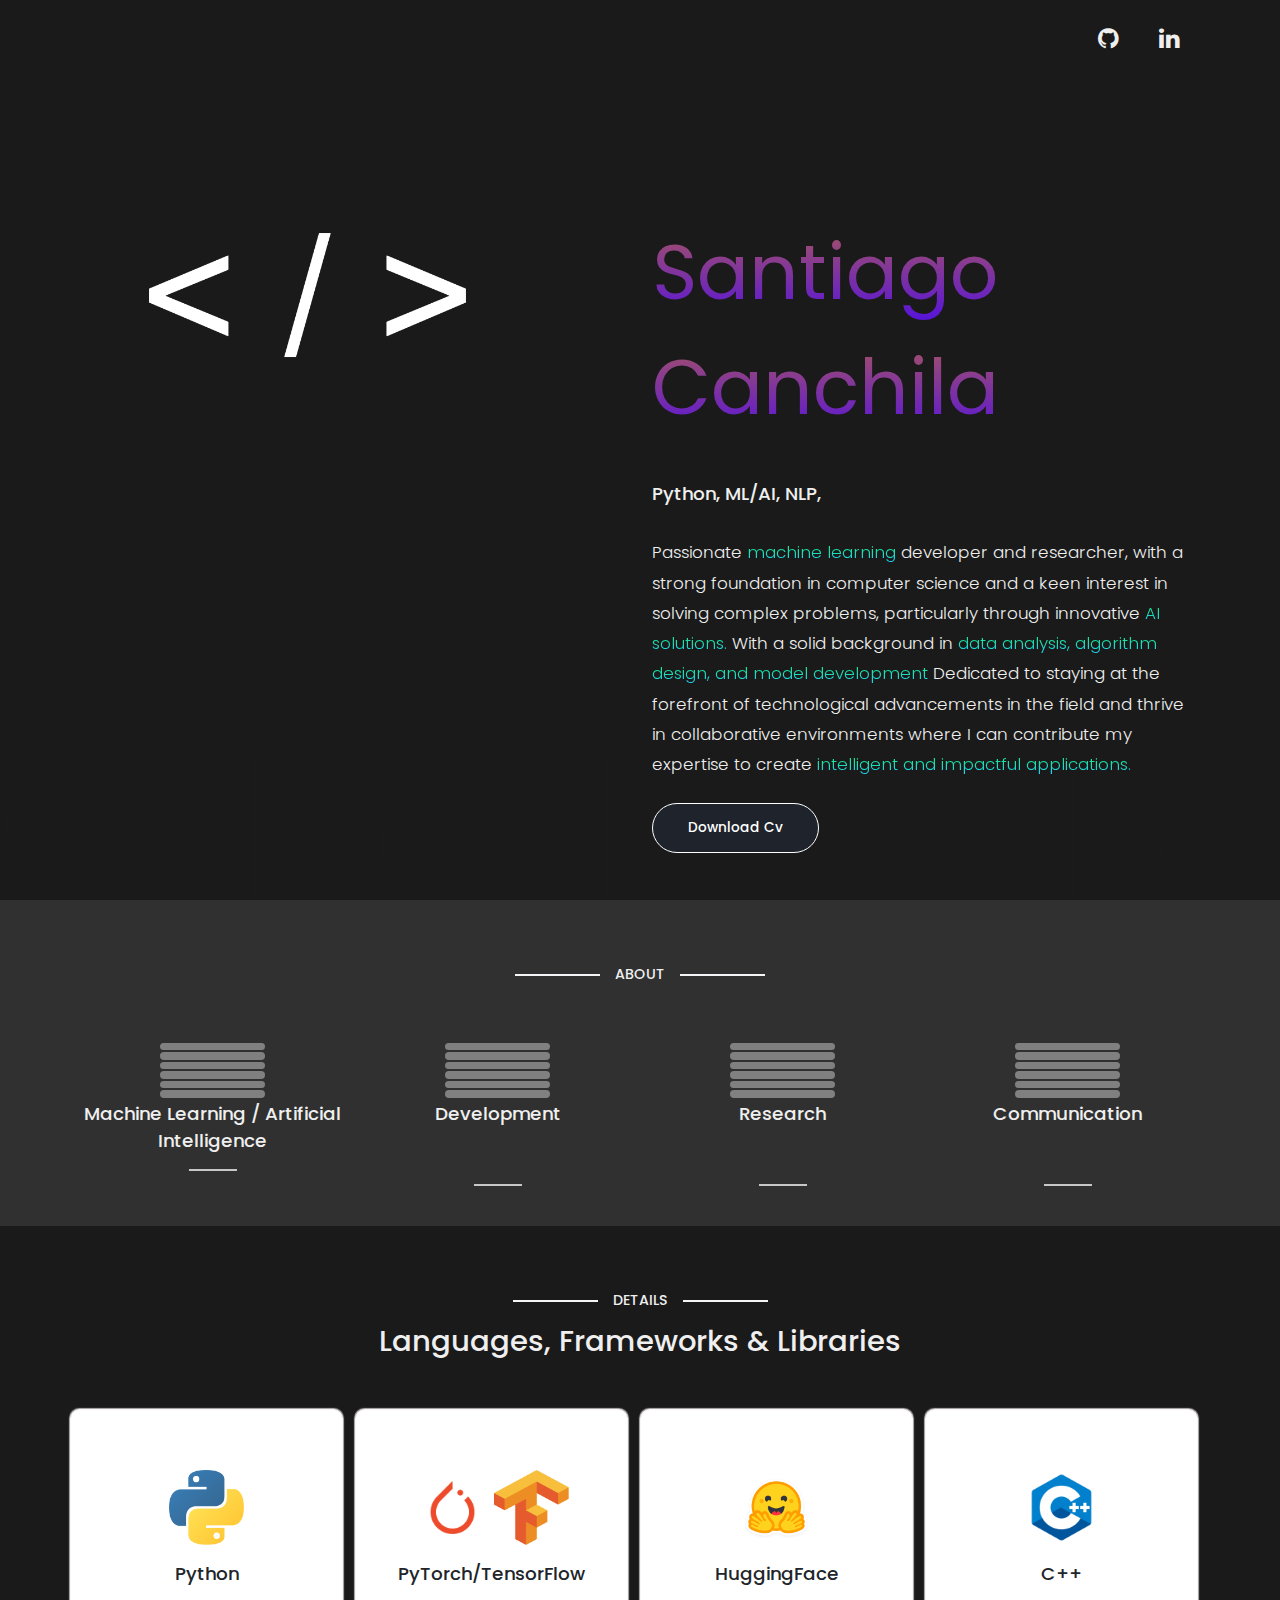
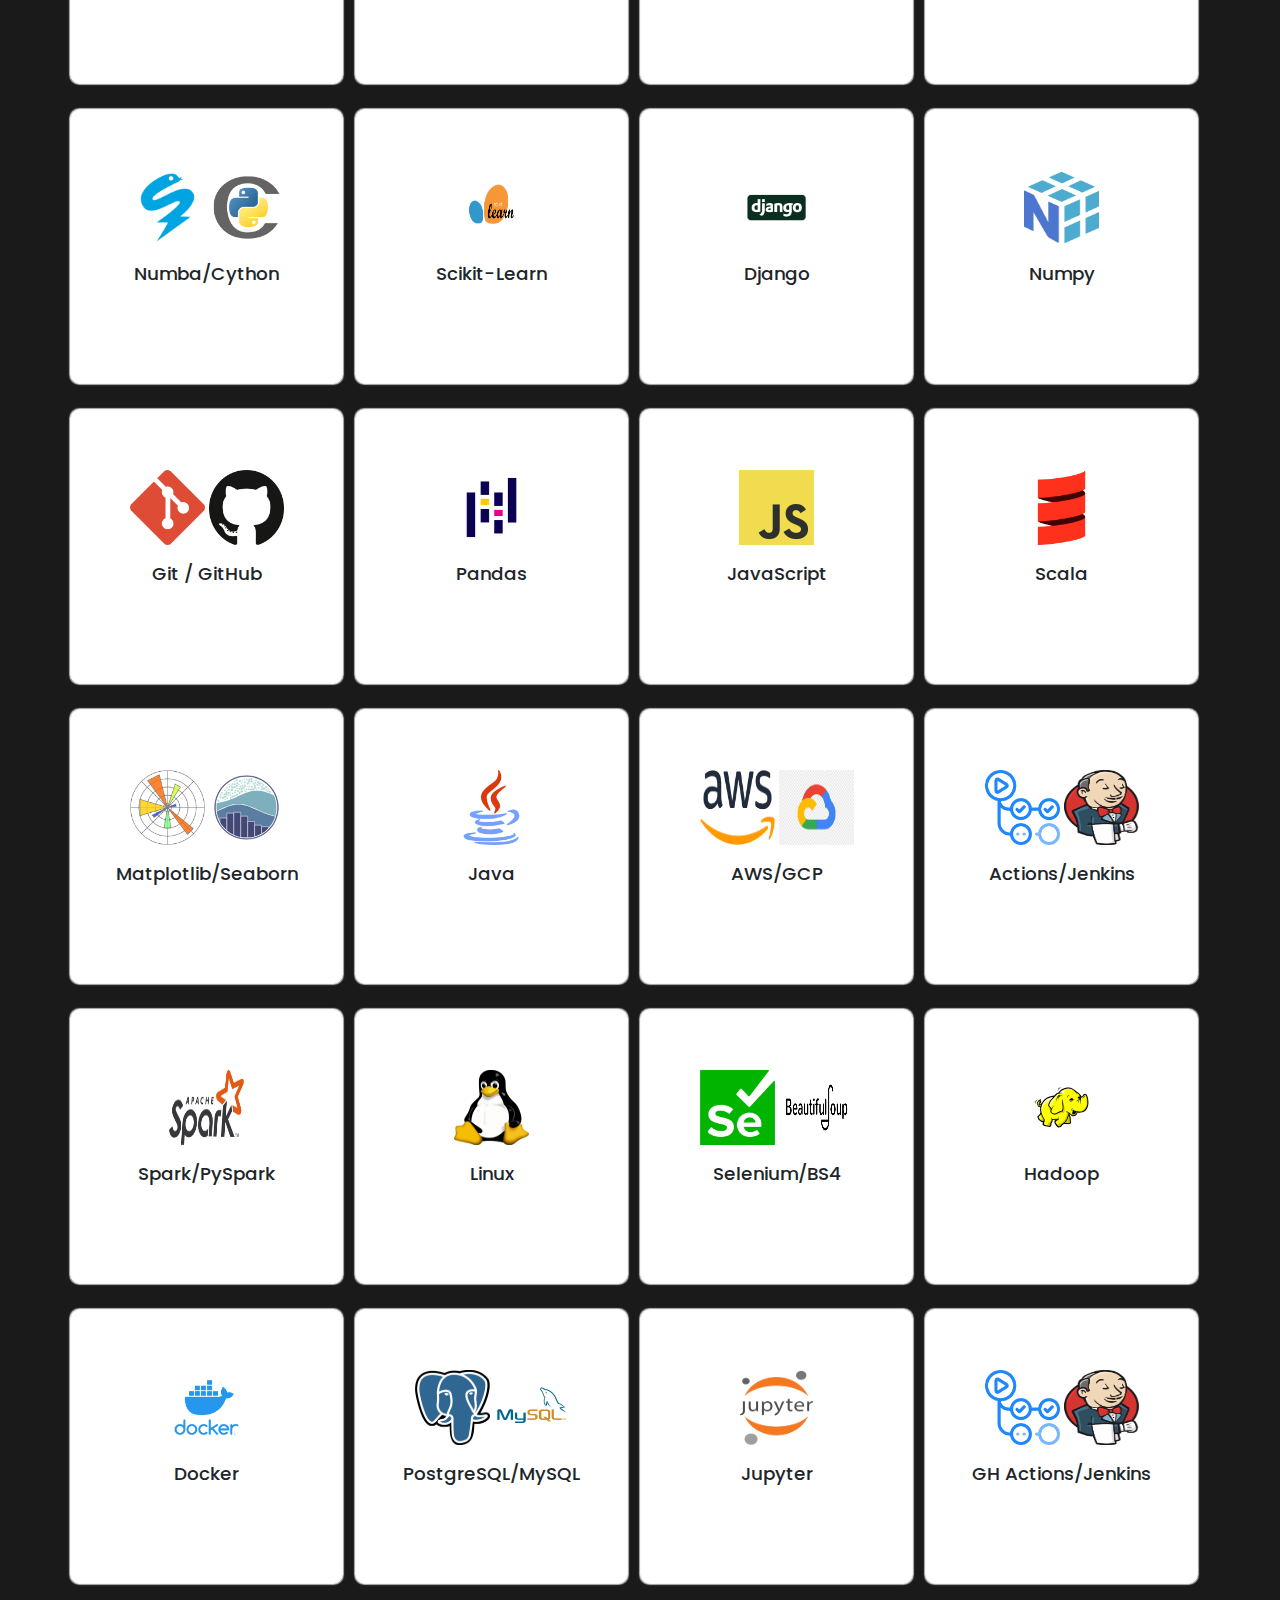
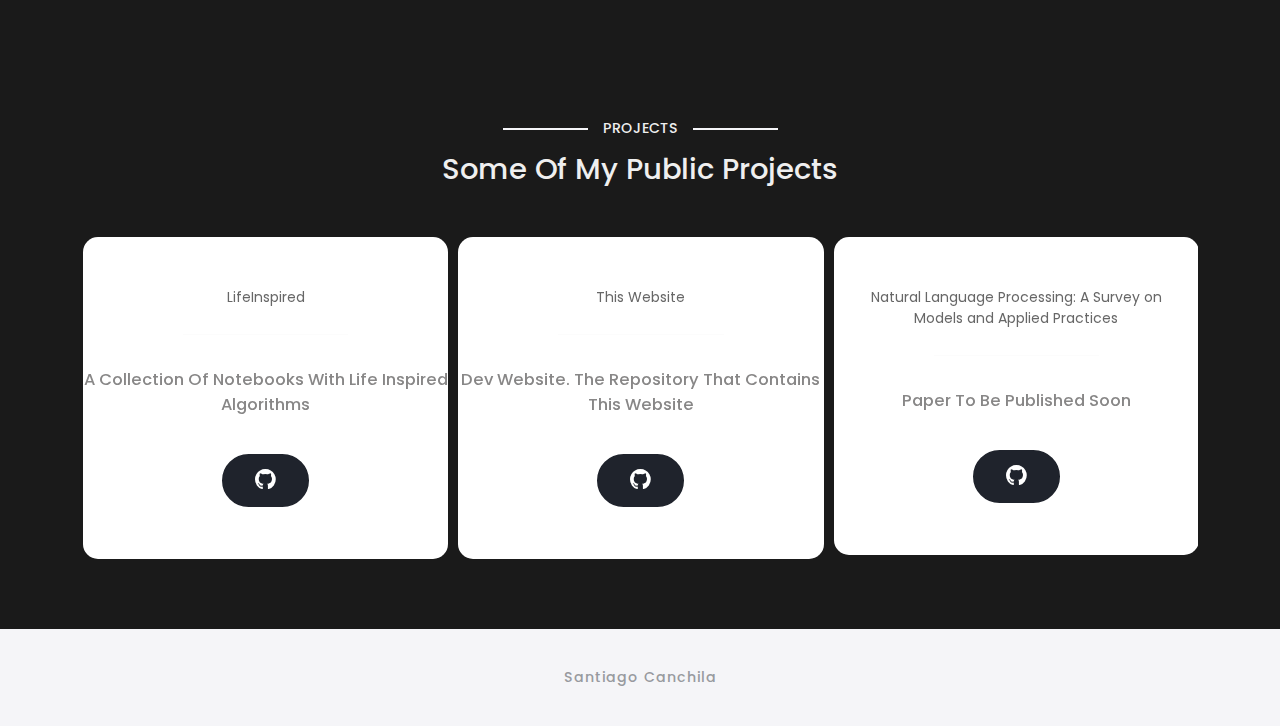
==== html/devsite.html @ a469cbe7 "add" ====
<!DOCTYPE html>
<html lang="en">
<head>
    <meta content="text/html; charset=UTF-8" http-equiv="Content-Type">
    <meta content="IE=edge" http-equiv="X-UA-Compatible">
    <meta content="width=device-width, initial-scale=1.0" name="viewport">
    <meta content="Canchila" name="description">
    <meta content="Canchila" name="keywords">
    <meta content="Canchila" name="author">

    <title>Canchila</title>
    <link rel="stylesheet" href="https://cdnjs.cloudflare.com/ajax/libs/font-awesome/4.7.0/css/font-awesome.min.css">
    <!-- Fav icon -->
    <link href="../assets/images/logo/favicon.png" rel="shortcut icon">
    <!-- Font Family-->
    <link href="https://fonts.googleapis.com/css?family=Poppins:100,200,300,400,500,600,700,800,900" rel="stylesheet">
    <!--bootstrap css-->
    <link href="../assets/css/bootstrap.css" rel="stylesheet" type="text/css">
    <!-- color css -->
    <link href="../assets/css/color-7.css" rel="stylesheet" type="text/css">
    <link href="../assets/css/loadbar.css" rel="stylesheet" type="text/css">
    <!--owl carousel css-->
    <link href="../assets/css/owl.carousel.min.css" rel="stylesheet">
    <link href="../assets/css/owl.theme.default.min.css" rel="stylesheet">
    <!-- Icons -->
    <link href="../assets/css/fontawesome.css" rel="stylesheet" type="text/css">
    <link href="../assets/css/themify.css" rel="stylesheet" type="text/css">

<!-- flat Icons -->
    <link href="../assets/css/flaticon.css" rel="stylesheet" type="text/css">
    <!--magnific popup css-->
    <link href="../assets/css/magnific-popup.css" rel="stylesheet">
</head>
<body data-offset="50" data-spy="scroll" data-bs-target=".navbar" class="">
<!--loader start-->
<div class="loader-wrapper">
    <div class="loader">
        <div></div>
        <div></div>
        <div></div>
        <div></div>
        <div></div>
        <div></div>
        <div></div>
        <div></div>
        <div></div>
    </div>
</div>
<!--loader end-->

<!-- Nav Start-->
<header class="resume loding-header nav-abs custom-scroll">
    <div class="container">
        <div class="row">
            <div class="col">
                <nav>
                   
                    <div class="navbar m-l-auto " id="togglebtn">
                        <div class="responsive-btn">
                            <h5 class="btn-back"></h5>
                        </div>
                       <ul class="main-menu">
                            <li><a  href="https://github.com/scanchila" target="_blank"><i class="fa fa-github" style="font-size:24px"></i></a>
                               
                            </li>
                            <li><a  href="https://www.linkedin.com/in/santiagocanchila/" target="_blank"><i class="fa fa-linkedin" style="font-size:24px"></i></a>
                                            
                                      
                                
                            </li>
                        </ul>
                    </div>
                </nav>
            </div>
        </div>
    </div>
</header>
<!-- Nav end-->

<!--header start-->
<section class="resume header" id="header">
    <div class="header7-content">
        <div class="resume bg bg-pink">
            <div class="container">
                <div class="row">
                    <div class="col-lg-5 col-md-6">
                        <img alt="" class="img-fluid set-abs bottom-50 right-0" src="../assets/images/resume/devlogow.png">
                    </div>
                    <div class="col-lg-6 col-md-6 offset-lg-1">
                        <div class="center-text">
                            <div>
                                <div class="header-text">
                                    <span class = "grad-text title-name"><br>Santiago Canchila</span>
                                </div>
                                <div class="header-sub-text">
                                    <h4 class="font-secondary">Python,  <span class="typed-resume"></span></h4>
                                </div>
                                <div class="header-sub-text">
                                    <p class="font-secondary font-large">Passionate <span class ="grad-text-clear">machine learning</span> developer and researcher, with 
                                        a strong foundation in computer science and a keen interest in solving complex problems, particularly 
                                        through innovative  <span class ="grad-text-clear">AI solutions.</span> With a solid background in <span class ="grad-text-clear">data analysis, algorithm design, and model development</span>
                                        Dedicated to staying at the forefront of technological advancements in the field and thrive in collaborative environments where I 
                                        can contribute my expertise to create <span class ="grad-text-clear">intelligent and impactful applications.</span></p>
                                </div>
                                <div class="link-horizontal">
                                    <ul>
                                        <li><a class="btn btn-default primary-btn back-white">download cv</a></li>
                                    </ul>
                                </div>
                            </div>
                        </div>
                    </div>
                </div>
            </div>
        </div>
    </div>
</section>
<!--header end-->

<!--about start-->
<section class="resume about" id="about">
    <div class="container">
        <div class="title title2">
            <div class="row">
                <div class=" offset-md-2 col-md-8">
                    <h6 class="font-primary borders main-text text-uppercase"><span>about</span></h6>
                    <div class="sub-title">
                        <div>
                            <h2 class="title-text"></h2>
                        </div>
                    </div>
                </div>
            </div>
        </div>
        <div class="row">
            <div class="col-md-3 col-6">
           
                    
                <div class="loadbar" id="loadbar1" onmouseenter="onhover(this);" onmouseleave="outhover(this);">
                    <div class="loadbar__section_gray"></div>
                    <div class="loadbar__section_gray"></div>
                    <div class="loadbar__section_gray"></div>
                    <div class="loadbar__section_gray"></div>
                    <div class="loadbar__section_gray"></div>
                    <div class="loadbar__section_gray"></div>
                  </div>
                  <div class="text-center">
                    <h4>Machine Learning / Artificial Intelligence
                    </h4>
                    
                    <div class="border-container">
                        <div class="borders-bottom"></div>
                   
                    </div>
                    
                       
                  
                     </div>
                     
            </div>
            <div class="col-md-3 col-6">
                
                <div class="loadbar" id="loadbar2" onmouseenter="onhover(this);" onmouseleave="outhover(this);">
                    <div class="loadbar__section_gray"></div>
                    <div class="loadbar__section_gray"></div>
                    <div class="loadbar__section_gray"></div>
                    <div class="loadbar__section_gray"></div>
                    <div class="loadbar__section_gray"></div>
                    <div class="loadbar__section_gray"></div>
                  </div>
                  <div class="text-center">
                    <h4>Development</h4>
                    <br><br>
                    <div class="border-container">
                        <div class="borders-bottom"></div>
                    </div>
                    
                        
                  
                     </div>
                
            </div>
            <div class="col-md-3 col-6">
                
                <div class="loadbar" id="loadbar3" onmouseenter="onhover(this);" onmouseleave="outhover(this);">
                    <div class="loadbar__section_gray"></div>
                    <div class="loadbar__section_gray"></div>
                    <div class="loadbar__section_gray"></div>
                    <div class="loadbar__section_gray"></div>
                    <div class="loadbar__section_gray"></div>
                    <div class="loadbar__section_gray"></div>
                  </div>
                  <div class="text-center">
                    <h4>Research</h4>
                    <br><br>
                    <div class="border-container">
                        <div class="borders-bottom"></div>
                    </div>
                    
                   
                  
                     </div>
               
            </div>
            <div class="col-md-3 col-6">
                <div class="loadbar" id="loadbar4" onmouseenter="onhover(this);" onmouseleave="outhover(this);">
                    <div class="loadbar__section_gray"></div>
                    <div class="loadbar__section_gray"></div>
                    <div class="loadbar__section_gray"></div>
                    <div class="loadbar__section_gray"></div>
                    <div class="loadbar__section_gray"></div>
                    <div class="loadbar__section_gray"></div>
                  </div>
                  <div class="text-center">
                    <h4>Communication</h4>
                    <br><br>
                    <div class="border-container">
                        <div class="borders-bottom"></div>
                    </div>
                    
                        
                  
                     </div>
              
            </div>
        </div>
        
    </div>
</section>
<!--about end-->

<!--services start-->
<section class="resume services bg-pink">
    <div class="container">
        <div class="row">
            <div class=" offset-md-2 col-md-8">
                <div class="title title2">
                    <h6 class="font-primary borders main-text text-uppercase"><span>details</span></h6>
                    <div class="sub-title">
                        <div>
                            <h2 class="title-text">Languages, Frameworks & Libraries</h2>
                        </div>
                    </div>
                </div>
            </div>
        </div>
        <div class="row">
            <div class="col-lg-6">
                <div class="row">
                    <div class="col-sm-6 p-l-0">
                        <div class="service bg-white">
                            <div class="img-block">
                                <img alt="" class="r-img"
                                     src="../assets/images/resume/pythonlogo.png">
                            </div>
                            <div class="service-feature">
                                <h4 class="text-dark text-center">Python</h4>
                                <p></p>
                                <br></br>
                            </div>
                        </div>
                    </div>
                    <div class="col-sm-6 p-l-0">
                        <div class="service bg-white">
                            <div class="img-block">
                                <img alt="" class="r-img"
                                     src="../assets/images/resume/pytorchlogo.png">
                                <img alt="" class="r-img"
                                     src="../assets/images/resume/tflogo.png">
                            </div>
                            <div class="service-feature">
                                <h4 class="text-dark text-center">PyTorch/TensorFlow</h4>
                                <p></p>
                                <br></br>
                            </div>
                        </div>
                    </div>
                </div>
                <div class="row">
                    <div class="col-sm-6 p-l-0">
                        <div class="service bg-white">
                            <div class="img-block">
                                <img alt="" class="r-img"
                                     src="../assets/images/resume/numbalogo.png">
                                <img alt="" class="r-img"
                                     src="../assets/images/resume/cythonlogo.png">
                            </div>
                            <div class="service-feature">
                                <h4 class="text-dark text-center">Numba/Cython</h4>
                                <p></p>
                                <br></br>
                            </div>
                        </div>
                    </div>
                    <div class="col-sm-6 p-l-0">
                        <div class="service bg-white">
                            <div class="img-block">
                                <img alt="" class="r-img"
                                     src="../assets/images/resume/sklearnlogo.png">
                            </div>
                            <div class="service-feature">
                                <h4 class="text-dark text-center">scikit-learn</h4>
                                <p></p>
                                <br></br>
                            </div>
                        </div>
                    </div>
                </div>
            </div>
            <div class="col-lg-6">
                <div class="row">
                    <div class="col-sm-6 p-l-0">
                        <div class="service bg-white">
                            <div class="img-block">
                                <img alt="" class="r-img"
                                     src="../assets/images/resume/huggingfacelogo.png">
                            </div>
                            <div class="service-feature">
                                <h4 class="text-dark text-center">HuggingFace</h4>
                                <p></p>
                                <br></br>
                            </div>
                        </div>
                    </div>
                    <div class="col-sm-6 p-l-0">
                        <div class="service  text-center bg-white">
                            <div class="img-block">
                                <img alt="" class="r-img"
                                     src="../assets/images/resume/cpplogo.png">
                            </div>
                            <div class="service-feature">
                                <h4 class="text-dark text-center">C++</h4>
                                <p></p>
                                <br></br>
                            </div>
                        </div>
                    </div>
                    <div class="col-sm-6 p-l-0">
                        <div class="service bg-white">
                            <div class="img-block">
                                <img alt="" class="r-img"
                                     src="../assets/images/resume/djangologo.png">
                            </div>
                            <div class="service-feature">
                                <h4 class="text-dark text-center">Django</h4>
                                <p></p>
                                <br></br>
                            </div>
                        </div>
                    </div>
                    <div class="col-sm-6 p-l-0">
                        <div class="service bg-white">
                            <div class="img-block">
                                <img alt="" class="r-img"
                                     src="../assets/images/resume/numpylogo.png">
                            </div>
                            <div class="service-feature">
                                <h4 class="text-dark text-center">Numpy</h4>
                                <p></p>
                                <br></br>
                            </div>
                        </div>
                    </div>
                </div>
            </div>
  


            <div class="col-lg-6">
                <div class="row">
                    <div class="col-sm-6 p-l-0">
                        <div class="service bg-white">
                            <div class="img-block">
                                <img alt="" class="r-img"
                                     src="../assets/images/resume/gitlogo.png">
                                     <img alt="" class="r-img"
                                     src="../assets/images/resume/githublogo.png">
                            </div>
                            <div class="service-feature">
                                <h4 class="text-dark text-center">Git / GitHub</h4>
                                <p></p>
                                <br></br>
                            </div>
                        </div>
                    </div>
                    <div class="col-sm-6 p-l-0">
                        <div class="service  text-center bg-white">
                            <div class="img-block">
                                <img alt="" class="r-img"
                                     src="../assets/images/resume/pandaslogo.png">
                                
                            </div>
                            <div class="service-feature">
                                <h4 class="text-dark text-center">Pandas</h4>
                                <p></p>
                                <br></br>
                            </div>
                        </div>
                    </div>
                    <div class="col-sm-6 p-l-0">
                        <div class="service bg-white">
                            <div class="img-block">
                                <img alt="" class="r-img"
                                     src="../assets/images/resume/matlpotliblogo.png">
                                     <img alt="" class="r-img"
                                     src="../assets/images/resume/seabornlogo.svg">
                            </div>
                            <div class="service-feature">
                                <h4 class="text-dark text-center">Matplotlib/Seaborn</h4>
                                <p></p>
                                <br></br>
                            </div>
                        </div>
                    </div>
                    <div class="col-sm-6 p-l-0">
                        <div class="service bg-white">
                            <div class="img-block">
                                <img alt="" class="r-img"
                                     src="../assets/images/resume/javalogo.png">
                            </div>
                            <div class="service-feature">
                                <h4 class="text-dark text-center">Java</h4>
                                <p></p>
                                <br></br>
                            </div>
                        </div>
                    </div>
                </div>
            </div>
            <div class="col-lg-6">
                <div class="row">
                    <div class="col-sm-6 p-l-0">
                        <div class="service bg-white">
                            <div class="img-block">
                                <img alt=""  class="r-img"
                                     src="../assets/images/resume/jslogo.png">
                            </div>
                            <div class="service-feature">
                                <h4 class="text-dark text-center">JavaScript</h4>
                                <p></p>
                                <br></br>
                            </div>
                        </div>
                    </div>
                    <div class="col-sm-6 p-l-0">
                        <div class="service  text-center bg-white">
                            <div class="img-block">
                                <img alt=""  class="r-img"
                                     src="../assets/images/resume/scalalogo.png">
                            </div>
                            <div class="service-feature">
                                <h4 class="text-dark text-center">Scala</h4>
                                <p></p>
                                <br></br>
                            </div>
                        </div>
                    </div>
                    <div class="col-sm-6 p-l-0">
                        <div class="service bg-white">
                            <div class="img-block">
                                <img alt=""  class="r-img"
                                     src="../assets/images/resume/awslogo.png">
                                     <img alt=""  class="r-img"
                                     src="../assets/images/resume/gcplogo.png">
                                  
                            </div>
                            <div class="service-feature">
                                <h4 class="text-dark text-center">AWS/GCP</h4>
                                <p></p>
                                <br></br>
                              
                            </div>
                        </div>
                    </div>
                    <div class="col-sm-6 p-l-0">
                        <div class="service bg-white">
                            <div class="img-block">
                                <img alt=""  class="r-img"
                                     src="../assets/images/resume/actionslogo.png">
                                     <img alt=""  class="r-img"
                                     src="../assets/images/resume/jenkinslogo.png">
                            </div>
                            <div class="service-feature">
                                <h4 class="text-dark text-center">Actions/Jenkins</h4>
                                <p></p>
                                <br></br>
                              
                            </div>
                        </div>
                    </div>
                </div>
            </div>





            <div class="col-lg-6">
                <div class="row">
                    <div class="col-sm-6 p-l-0">
                        <div class="service bg-white">
                            <div class="img-block">
                                <img alt="" class="r-img"
                                     src="../assets/images/resume/sparklogo.png">
                                    
                            </div>
                            <div class="service-feature">
                                <h4 class="text-dark text-center">Spark/PySpark</h4>
                                <p></p>
                                <br></br>
                            </div>
                        </div>
                    </div>
                    <div class="col-sm-6 p-l-0">
                        <div class="service  text-center bg-white">
                            <div class="img-block">
                                <img alt="" class="r-img"
                                     src="../assets/images/resume/linuxlogo.png">
                                
                            </div>
                            <div class="service-feature">
                                <h4 class="text-dark text-center">Linux</h4>
                                <p></p>
                                <br></br>
                            </div>
                        </div>
                    </div>
                    <div class="col-sm-6 p-l-0">
                        <div class="service bg-white">
                            <div class="img-block">
                                <img alt="" class="r-img"
                                     src="../assets/images/resume/dockerlogo.png">
                                    
                            </div>
                            <div class="service-feature">
                                <h4 class="text-dark text-center">Docker</h4>
                                <p></p>
                                <br></br>
                            </div>
                        </div>
                    </div>
                    <div class="col-sm-6 p-l-0">
                        <div class="service bg-white">
                            <div class="img-block">
                                <img alt="" class="r-img"
                                     src="../assets/images/resume/postgreslogo.png">
                                     <img alt="" class="r-img"
                                     src="../assets/images/resume/mysqllogo.png">
                            </div>
                            <div class="service-feature">
                                <h4 class="text-dark text-center">PostgreSQL/MySQL</h4>
                                <p></p>
                                <br></br>
                            </div>
                        </div>
                    </div>
                </div>
            </div>
            <div class="col-lg-6">
                <div class="row">
                    <div class="col-sm-6 p-l-0">
                        <div class="service bg-white">
                            <div class="img-block">
                                <img alt=""  class="r-img"
                                     src="../assets/images/resume/seleniumlogo.png">
                                     <img alt=""  class="r-img"
                                     src="../assets/images/resume/bs4logo.png">
                            </div>
                            <div class="service-feature">
                                <h4 class="text-dark text-center">Selenium/BS4</h4>
                                <p></p>
                                <br></br>
                            </div>
                        </div>
                    </div>
                    <div class="col-sm-6 p-l-0">
                        <div class="service  text-center bg-white">
                            <div class="img-block">
                                <img alt=""  class="r-img"
                                     src="../assets/images/resume/Hadooplogo.svg">
                            </div>
                            <div class="service-feature">
                                <h4 class="text-dark text-center">Hadoop</h4>
                                <p></p>
                                <br></br>
                            </div>
                        </div>
                    </div>
                    <div class="col-sm-6 p-l-0">
                        <div class="service bg-white">
                            <div class="img-block">
                                <img alt=""  class="r-img"
                                     src="../assets/images/resume/jupyterlogo.png">
     
                                    
                            </div>
                            <div class="service-feature">
                                <h4 class="text-dark text-center">Jupyter</h4>
                                <p></p>
                                <br></br>
                            </div>
                        </div>
                    </div>
                    <div class="col-sm-6 p-l-0">
                        <div class="service bg-white">
                            <div class="img-block">
                                <img alt=""  class="r-img"
                                     src="../assets/images/resume/actionslogo.png">
                                     <img alt=""  class="r-img"
                                     src="../assets/images/resume/jenkinslogo.png">
                            </div>
                            <div class="service-feature">
                                <h4 class="text-dark text-center">GH Actions/Jenkins</h4>
                                <p></p>
                                <br></br>
                              
                            </div>
                        </div>
                    </div>
                </div>
            </div>
        </div>

    </div>
</section>
<!--services start-->
<!--pricing start-->
<section class="resume pricing bg-pink" id="pricing">
    <div class="container">
        <div class="row">
            <div class="col-md-8 offset-md-2">
                <div class="title title2">
                    <h6 class="font-primary borders main-text text-uppercase"><span>Projects</span></h6>
                    <div class="sub-title">
                        <div>
                            <h2>Some of my public projects</h2>
                        </div>
                    </div>
                </div>
            </div>
            <div class="col-12">
                <div class="owl-carousel owl-theme pricing-slider">
                    <div class="item">
                        <div class="price-container price-margin shadows bg-white text-center">
                            <div class="price-feature-container set-relative">
                                <div class="feature-text">
                                    LifeInspired
                                    <h4 class="feature-text-heading bold text-uppercase"></h4>
                                    <hr class="set-border">
                                </div>
                                <div class="price-features">
                                    <h5 class="price-feature">A collection of notebooks with life inspired algorithms</h5>

                                </div>

                                <a class="btn btn-default back-white" href="https://github.com/scanchila/LifeInspired" target="_blank"><i class="fa fa-github" style="font-size:24px"></i></a>
                            </div>
                        </div>
                    </div>
                    <div class="item">
                        <div class="price-container price-margin shadows bg-white text-center">
                            <div class="price-feature-container set-relative">
                                <div class="feature-text">
                                    This Website
                                    <h4 class="feature-text-heading bold text-uppercase"></h4>
                                    <hr class="set-border">
                                </div>
                                <div class="price-features">
                                    <h5 class="price-feature">Dev Website. The repository that contains this website</h5>
                                 
                                 
                                </div>
                             
                                <a class="btn btn-default back-white" href="https://github.com/scanchila/LifeInspired" target="_blank"><i class="fa fa-github" style="font-size:24px"></i></a>
                            </div>
                        </div>
                    </div>
                    <div class="item">
                        <div class="price-container price-margin shadows bg-white text-center">
                            <div class="price-feature-container set-relative">
                                <div class="feature-text">
                                    Natural Language Processing: A Survey on Models and Applied Practices
                                    <h4 class="feature-text-heading bold text-uppercase"></h4>
                                    <hr class="set-border">
                                </div>
                                <div class="price-features">
                                    <h5 class="price-feature">Paper to be published soon</h5>

                                </div>
                              
                                <a class="btn btn-default back-white" href="https://github.com/scanchila/nlp_survey" target="_blank"><i class="fa fa-github" style="font-size:24px"></i></a>
                            </div>
                        </div>
                    </div>
                </div>
            </div>
        </div>
    </div>
</section>
<!--pricing end-->


<!--subscribe end--><!--copyright start-->
<footer class="resume copyright copyright-bg">
    <div class="container">
        <div class="row">
          
            <div class="col-12">
                <div class="m-l-auto center-para">
                    <h6 class="copyright-text text-center">Santiago Canchila</h6>
                </div>
            </div>
        </div>
    </div>
</footer>
<!--copyright end-->

<!-- Tap on Top-->
<div class="tap-top">
    <div><i class="fa fa-angle-double-up"></i></div>
</div>
<!-- Tap on Ends-->

<!-- latest jquery-->
<script src="../assets/js/jquery-3.3.1.min.js"></script>
<!-- popper js-->
<script src="../assets/js/popper.min.js"></script>
<!-- Bootstrap js-->
<script src="../assets/js/bootstrap.js"></script>

<!--owl js-->
<script src="../assets/js/owl.carousel.min.js"></script>
<!--typed js-->
<script src="../assets/js/typed.min.js"></script>
<!-- counter js-->
<script src="../assets/js/jquery.counterup.min.js"></script>
<script src="../assets/js/jquery.waypoints.min.js"></script>
<!--magnific popup js-->
<script src="../assets/js/magnific-popup.js"></script>
<script src="../assets/js/isotope.min.js"></script>
<script src="../assets/js/portfolio.js"></script>
<!-- AOS JS -->
<script src="../assets/js/aos.js"></script>
<!-- script js-->
<script src="../assets/js/main.js"></script>
<script src="../assets/js/typed.js"></script>
<script src="../assets/js/counters.js"></script>
<script src="../assets/js/zoom-gallery.js"></script>
<script src="../assets/js/script7.js"></script>
<script src="../assets/js/layout-fix.js"></script>
<script src="../assets/js/loadbar.js"></script>

</body>
</html>
---- assets/css/color-7.css ----
::-moz-selection {
    background-color: #770489;
    color: #fff;
    -webkit-text-fill-color: #fff;
}

::selection {
    background-color: #770489;
    color: #fff;
    -webkit-text-fill-color: #fff;
}

body {
    font-family: Poppins, sans-serif;
    position: relative;
    font-size: 14px;
    color: #676767;
    overflow-x: hidden
}

body.event {
    font-family: 'Work Sans', sans-serif
}

h1,
h2 {
    font-family: Capriola, sans-serif;
    text-transform: capitalize
}

h4,
h5,
li {
    margin-top: 0;
    margin-bottom: 0
}

h1,
h2,
h3,
h4,
h5,
h6 {
    text-transform: capitalize
}

a,
h2,
h3,
h4,
h5,
h6,
li {
    font-family: Poppins, sans-serif;
    font-weight: 500;
    line-height: normal
}

h2,
h3,
h4 {
    color: #1f232c
}

h5,
h6,
p {
    color: #676767
}

h1 {
    font-size: calc(22px + (50 - 22) * ((100vw - 300px)/ (1920 - 300)));
    color: #fff;
    font-weight: 400;
    letter-spacing: 2px;
    margin-top: -7px;
    margin-bottom: -20px;
    line-height: 1.4
}

h1 span.bold-text {
    font-weight: 600
}

h1 span.theme-color {
    color: #1f232c
}

h2 {
    font-size: calc(20px + (36 - 20) * ((100vw - 300px)/ (1920 - 300)));
    line-height: .9
}

h3 {
    font-size: calc(18px + (26 - 18) * ((100vw - 300px)/ (1920 - 300)));
    margin-top: -4px;
    margin-bottom: 0
}

h4 {
    font-size: calc(16px + (20 - 16) * ((100vw - 300px)/ (1920 - 300)))
}

h5 {
    font-size: calc(14px + (16 - 14) * ((100vw - 300px)/ (1920 - 300)))
}

h6 {
    font-size: calc(13px + (14 - 13) * ((100vw - 300px)/ (1920 - 300)));
    margin-top: -4px;
    margin-bottom: -5px
}

p {
    font-size: calc(13px + (14 - 13) * ((100vw - 300px)/ (1920 - 300)));
    color: #676767;
    font-weight: 400;
    margin-top: -7px;
    margin-bottom: -4px;
    line-height: 1.8
}

a {
    font-size: calc(13px + (14 - 13) * ((100vw - 300px)/ (1920 - 300)));
    color: #676767;
    text-decoration: none
}

a:hover {
    text-decoration: none;
    cursor: pointer
}

a:focus {
    outline: 0
}

ul {
    list-style-type: none;
    padding: 0;
    margin: 0
}

ul li {
    font-size: 14px
}

.auto {
    width: auto
}

[class*=col] {
    position: relative
}

.custom-scroll ::-webkit-scrollbar {
    width: 8px;
    background-color: #e3e3e3;
    border-radius: 25px
}

.custom-scroll ::-webkit-scrollbar-thumb {
    background-image: -webkit-gradient(linear, left top, left bottom, from(rgba(0, 0, 0, .92)), to(#000));
    background-image: linear-gradient(rgba(0, 0, 0, .92) 0, #000 100%);
    border-radius: 25px
}

@-webkit-keyframes scaleDisappear {
    0% {
        opacity: 1;
        -webkit-transform: scale(1);
        transform: scale(1)
    }

    60% {
        opacity: 0;
        -webkit-transform: scale(1.3);
        transform: scale(1.3)
    }

    100% {
        opacity: 1;
        -webkit-transform: scale(1);
        transform: scale(1)
    }
}

@keyframes scaleDisappear {
    0% {
        opacity: 1;
        -webkit-transform: scale(1);
        transform: scale(1)
    }

    60% {
        opacity: 0;
        -webkit-transform: scale(1.3);
        transform: scale(1.3)
    }

    100% {
        opacity: 1;
        -webkit-transform: scale(1);
        transform: scale(1)
    }
}

.abs-center {
    position: absolute;
    top: 50%;
    left: 50%;
    -webkit-transform: translate(-50%, -50%);
    transform: translate(-50%, -50%)
}

.img-50 {
    height: 50px
}

.p-l-0 {
    padding-left: 0
}

.p-l-20 {
    padding-left: 20px
}

.p-r-0 {
    padding-right: 0 !important
}

.m-r-0 {
    margin-right: 0
}

.m-r-5 {
    margin-right: 5px
}

.m-r-10 {
    margin-right: 10px
}

.m-r-12 {
    margin-right: 12px
}

.m-r-15 {
    margin-right: 15px
}

.m-r-25 {
    margin-right: 25px
}

.m-r-auto {
    margin-right: auto !important
}

.m-l-0 {
    margin-left: 0 !important
}

.m-l-5 {
    margin-left: 5px
}

.m-l-15 {
    margin-left: 15px
}

.m-l-24 {
    margin-left: 24px
}

.m-l-30 {
    margin-left: 30px
}

.m-l-auto {
    margin-left: auto
}

.bottom-0 {
    bottom: 0
}

.right-0 {
    right: 0
}

.top-0 {
    top: 0
}

.p-light {
    font-weight: 300;
    opacity: .9
}

.form-group input {
    font-size: 15px;
    background-color: #f5f5f8;
    border: none;
    width: 100%
}

.form-group input:focus {
    outline: 0
}

.form-group input::-webkit-input-placeholder {
    font-weight: 500;
    color: rgba(41, 39, 49, .302)
}

.form-group input::-moz-placeholder {
    font-weight: 500;
    color: rgba(41, 39, 49, .302)
}

.form-group input:-ms-input-placeholder {
    font-weight: 500;
    color: rgba(41, 39, 49, .302)
}

.form-group input:-moz-placeholder {
    font-weight: 500;
    color: rgba(41, 39, 49, .302)
}

.center-content {
    display: -webkit-box;
    display: -ms-flexbox;
    display: flex;
    -webkit-box-pack: center;
    -ms-flex-pack: center;
    justify-content: center;
    -webkit-box-align: center;
    -ms-flex-align: center;
    align-items: center;
    height: 100%;
    -webkit-box-orient: vertical;
    -webkit-box-direction: normal;
    -ms-flex-direction: column;
    flex-direction: column
}

.font-primary {
    color: #efefef !important
}

.font-secondary {
    color: #efefef!important
}

.set-abs {
    position: absolute
}

.set-relative {
    position: relative
}

section {
    padding: 100px 0;
    position: relative;
    overflow: hidden
}

.center-text {
    height: 100%;
    -webkit-box-align: center;
    -ms-flex-align: center;
    align-items: center;
    display: -webkit-box;
    display: -ms-flexbox;
    display: flex;
    position: relative;
    z-index: 2
}

.menu-on header {
    background-color: #000
}

.header .header-text {
    margin-bottom: 45px
}

.header .header-sub-text {
    margin-bottom: 45px
}

.header .header-sub-text p {
    font-size: calc(13px + (16 - 13) * ((100vw - 300px)/ (1920 - 300)));
    font-weight: 300
}

.title {
    text-align: center;
    margin-bottom: 50px
}

.title .title-img {
    margin-bottom: 30px
}

.title .main-title {
    margin-bottom: 25px
}

.title .main-title h2 {
    line-height: .8
}

.title .sub-title {
    margin-bottom: 0
}

.title .sub-title.para {
    font-size: 120%
}

.title.title2 h6.main-text {
    text-transform: capitalize;
    text-align: center;
    margin-bottom: 20px
}

.title.title2 .para {
    font-size: 128%;
    padding: 0 20px
}

.title.title2 .borders span {
    display: inline-block;
    position: relative
}

.title.title2 .borders span:after,
.title.title2 .borders span:before {
    content: "";
    position: absolute;
    border-top: 2px solid #f5f5f8;
    width: 85px;
    -webkit-transform: translate(0, -50%);
    transform: translate(0, -50%);
    top: 50%
}

.title.title2 .borders span:before {
    right: 100%;
    margin-right: 15px
}

.title.title2 .borders span:after {
    left: 100%;
    margin-left: 15px
}

.title.title3 .main-title {
    margin-bottom: 30px;
    font-weight: 700
}

.title.title3 .main-title span {
    color: #1f232c
}

.title.title3 .sub-title {
    font-weight: 300
}

.title.title3 .sub-title span {
    font-weight: 600
}

.bg-theme {
    background: -webkit-gradient(linear, left top, left bottom, from(#000), to(#000));
    background: linear-gradient(#000, #000)
}

.center-abs {
    top: 50%;
    left: 50%;
    -webkit-transform: translate(-50%, -50%);
    transform: translate(-50%, -50%)
}

.link-horizontal ul {
    display: -webkit-box;
    display: -ms-flexbox;
    display: flex
}

.link-horizontal ul li {
    padding-right: 35px
}

.link-horizontal ul li.borders-right {
    border-right: 1px solid #fff;
    height: 52px;
    margin-right: 35px;
    -webkit-box-shadow: 0 0 10px 0 #fff;
    box-shadow: 0 0 10px 0 #fff;
    opacity: .7
}

.link-horizontal ul li:last-child {
    padding-right: 0
}

.link-horizontal ul li a {
    background-color: transparent
}

.link-horizontal ul li a.icon-btn i {
    font-size: 27px;
    height: 58px;
    width: 58px;
    color: #1f232c;
    display: -webkit-box;
    display: -ms-flexbox;
    display: flex;
    border: 2px solid #fff;
    background-color: #fff;
    border-radius: 50%;
    margin-bottom: 10px;
    -webkit-transition: all .5s;
    transition: all .5s;
    background-image: -webkit-gradient(linear, left top, left bottom, from(transparent), color-stop(50%, transparent), color-stop(50%, #1f232c), to(#1f232c));
    background-image: linear-gradient(to bottom, transparent 0, transparent 50%, #1f232c 50%, #1f232c 100%);
    background-repeat: no-repeat;
    background-position: 0 0;
    background-size: 90px 180px
}

.link-horizontal ul li a.icon-btn:hover i {
    color: #fff;
    background-position: 0 -90px
}

.btn-default {
    padding: 14px 35px;
    font-size: calc(13px + (16 - 13) * ((100vw - 300px)/ (1920 - 300)));
    font-weight: 500;
    border: 2px solid;
    text-transform: capitalize;
    border-radius: 50px;
    color: #fff !important;
    -webkit-transition: .5s;
    transition: .5s;
    letter-spacing: 0
}

.btn-default:active,
.btn-default:focus,
.btn-default:hover {
    -webkit-transition: .5s;
    transition: .5s;
    background-color: #fff;
    border: 2px solid #1f232c;
    color: #1f232c !important
}

.btn-default:focus {
    -webkit-box-shadow: none;
    box-shadow: none
}

.btn-default.primary-btn {
    border: 1px solid #fff;
    background-color: #1f232c
}

.btn-default.primary-btn:active,
.btn-default.primary-btn:focus,
.btn-default.primary-btn:hover {
    background-color: #fff;
    color: #1f232c !important;
    border: 1px solid #1f232c
}

.btn-default.btn-white {
    -webkit-transition: .5s;
    transition: .5s;
    background-color: #fff;
    border: 2px solid #1f232c;
    color: #1f232c !important
}

.btn-default.btn-white:active,
.btn-default.btn-white:focus,
.btn-default.btn-white:hover {
    -webkit-transition: .5s;
    transition: .5s;
    background-color: #1f232c;
    color: #fff !important;
    border: 2px solid #fff
}

.btn-default .btn-custom:hover {
    background-position: 100% 0;
    -webkit-transition: all .4s ease-in-out;
    transition: all .4s ease-in-out
}

.img-container {
    position: relative;
    display: inline-block
}

.overlay {
    position: absolute;
    top: 0;
    height: 100%;
    width: 100%;
    background-image: -webkit-gradient(linear, left top, left bottom, from(#000), to(#000));
    background-image: linear-gradient(#000, #000);
    opacity: .5
}

.list ul {
    display: -webkit-box;
    display: -ms-flexbox;
    display: flex;
    -webkit-box-pack: center;
    -ms-flex-pack: center;
    justify-content: center;
    -webkit-box-align: center;
    -ms-flex-align: center;
    align-items: center
}

.list ul li {
    padding-right: 60px;
    text-transform: uppercase
}

.list ul li a.active {
    color: #1f232c
}

.list ul li:first-child {
    padding-left: 0
}

.list ul li:last-child {
    padding-right: 0
}

.team-section .team {
    height: 135px;
    width: 135px
}

.pricing .pricing-slider.price-margin {
    margin-bottom: -2px
}

.pricing .pricing-slider.price-margin .price-container {
    margin: 5px 5px 2px 5px
}

.pricing .btn-default {
    padding: 16px 40px;
    border-radius: 50px
}

.pricing .set-border {
    background: #f1f1f1;
    margin: 30px 80px
}

.pricing .price-container.bg-white {
    background: #fff
}

.pricing .price-container.shadows {
    -webkit-filter: drop-shadow(0 0 6px #efecec);
    filter: drop-shadow(0 0 6px #efecec);
    border-radius: 20px;
    background: #fff;
    border: none;
    overflow: hidden
}

.pricing .price-container .service-feature {
    padding: 50px 0 50px 0;
    background-image: -webkit-gradient(linear, left top, left bottom, from(#000), to(#000));
    background-image: linear-gradient(#000, #000)
}

.pricing .price-container .service-feature.bg-white {
    background: #fff
}

.pricing .price-container .service-feature .price-feature {
    text-transform: uppercase;
    color: #fff
}

.pricing .price-container .service-feature .price-feature:last-child {
    margin-bottom: 0
}

.pricing .price-container .price-features {
    margin-bottom: 35px
}

.pricing .price-container .price-features .price-feature {
    color: #888787;
    margin-bottom: 15px
}

.pricing .price-container .price-features .price-feature.font-primary {
    color: #1f232c
}

.pricing .price-container .price-features .price-feature:last-child {
    margin-bottom: 0
}

.pricing .price-container .price-features:last-child {
    margin-bottom: 0
}

.pricing .price-container .feature-icon {
    width: auto !important;
    color: #1f232c;
    display: inline-block;
    margin-bottom: 10px;
    margin-top: -12px
}

.pricing .price-container .feature-icon:before {
    font-size: 55px
}

.pricing .price-container .price-feature-container {
    padding: 30px 0 100px 0
}

.pricing .price-container .price-feature-container .feature-text {
    padding: 0 30px
}

.pricing .price-container .price-feature-container .feature-text h3 {
    font-weight: 700;
    text-transform: uppercase
}

.pricing .price-container .price-feature-container .feature-text hr {
    margin-bottom: 2rem;
    margin-top: 1.6rem;
    border-top: 1px solid #f4f4f4
}

.pricing .price-container .price-feature-container .feature-text .feature-text-heading.bold {
    font-weight: 700
}

.pricing .price-container .price-feature-container .price-value {
    margin-bottom: 30px
}

.pricing .price-container .price-feature-container .price-value .price {
    font-size: calc(22px + (55 - 22) * ((100vw - 300px)/ (1920 - 300)));
    margin: -22px 0 -15px;
    font-weight: 600
}

.pricing .price-container .price-feature-container .price-value .price .large {
    color: #1f232c;
    font-size: 55px;
    font-weight: 400
}

.pricing .price-container .price-feature-container .price-value .price .large.font-primary {
    color: #1f232c
}

.pricing .price-container .price-feature-container .set-abs {
    z-index: -1;
    width: 100%
}

.pricing .price-container .price-feature-container .set-abs img.pricing-img {
    width: 100% !important
}

.pricing.event .price-container .price-feature-container,
.pricing.resume .price-container .price-feature-container {
    padding: 50px 0 50px 0
}

.pricing.event .price-container .price-feature-container .price-value .price,
.pricing.resume .price-container .price-feature-container .price-value .price {
    font-size: initial;
    font-weight: 500
}

.pricing.event .price-container .price-features .price-feature,
.pricing.resume .price-container .price-features .price-feature {
    color: #464545;
    margin-bottom: 15px
}

.pricing.event .set-border,
.pricing.resume .set-border {
    margin: 20px 70px 55px 70px
}

.pricing.event .price-container.shadows,
.pricing.resume .price-container.shadows {
    -webkit-filter: unset;
    filter: unset;
    border-radius: 15px
}

.pricing.event .price-container .price-features .price-feature,
.pricing.resume .price-container .price-features .price-feature {
    color: #888787
}

.pricing.event .btn-default,
.pricing.resume .btn-default {
    padding: 13px 33px;
    background-color: #1f232c
}

.pricing.event .btn-default:hover,
.pricing.resume .btn-default:hover {
    -webkit-transition: all .3s ease;
    transition: all .3s ease;
    background-color: #fff
}

.download .download-img {
    display: -webkit-box;
    display: -ms-flexbox;
    display: flex
}

.download .download-img .download-icon {
    position: relative;
    z-index: 9;
    -webkit-box-shadow: 5px 8.66px 30px 0 #c2c2c2;
    box-shadow: 5px 8.66px 30px 0 #c2c2c2
}

.download .download-img .download-center h5 {
    color: #1f232c;
    text-transform: capitalize;
    margin-bottom: 0
}

.download .download-img .center-img-content {
    display: -webkit-box;
    display: -ms-flexbox;
    display: flex;
    -webkit-box-orient: vertical;
    -webkit-box-direction: normal;
    -ms-flex-direction: column;
    flex-direction: column;
    -webkit-box-pack: center;
    -ms-flex-pack: center;
    justify-content: center
}

.about {
    position: relative;
    overflow: hidden;
    background-color: #303030;
}

.about.event h4 {
    color: #fff
}

.about.event p {
    color: #fff
}

.services .service {
    padding: 60px 25px;
    border: 1px solid #f7f7f7;
    -webkit-box-shadow: 0 0 10px 5px rgba(253, 248, 247, .69);
    box-shadow: 0 0 1px 0.5px rgba(253, 248, 247, .69);
    border-radius: 10px;
    -webkit-transition: all 1s;
    transition: all 1s;
    text-align: center
}

.services .service:hover .img-block {
    -webkit-animation: scaleDisappear .3s;
    animation: scaleDisappear .3s
}

.services .service.service-overlay:hover {
    -webkit-transition: all 1s;
    transition: all 1s;
    background: -webkit-gradient(linear, left top, left bottom, from(#000), to(#000));
    background: linear-gradient(#000, #000);
    border-radius: 10px;
    -webkit-box-shadow: 0 5px 20px #e2e2e2;
    box-shadow: 0 5px 20px #e2e2e2
}

.services .service.service-overlay:hover img {
    -webkit-filter: brightness(0) invert(1);
    filter: brightness(0) invert(1)
}

.services .service.service-overlay:hover .service-feature .feature-text,
.services .service.service-overlay:hover .service-feature p {
    color: #fff
}

.services .service .img-block {
    -webkit-transition: all .5s;
    transition: all .5s;
    margin-bottom: 15px
}

.services .service .service-feature .feature-text {
    margin-bottom: 22px
}

.services .service-border {
    position: relative
}

.services .service-border:after,
.services .service-border:before {
    content: '';
    position: absolute
}

.services .service-border:first-child:before {
    border-bottom: 2px solid #f8f8f8;
    width: 210px;
    right: 0;
    bottom: 0
}

.services .service-border:first-child:after {
    border-right: 2px solid #f8f8f8;
    height: 210px;
    right: 0;
    bottom: 0
}

.services .service-border:nth-child(2):before {
    border-bottom: 2px solid #f8f8f8;
    width: 210px;
    left: 0;
    bottom: 0
}

.services .service-border:nth-child(3):after {
    border-right: 2px solid #f8f8f8;
    height: 210px;
    right: 0;
    top: 0
}

.services.resume .container {
    margin-bottom: -25px
}

.services.resume .container .service {
    margin-bottom: 25px
}

.subscribe .button-primary {
    top: 0;
    right: 2%;
    position: absolute;
    display: -webkit-box;
    display: -ms-flexbox;
    display: flex;
    -webkit-box-align: center;
    -ms-flex-align: center;
    align-items: center;
    height: 100%
}

.subscribe .button-primary button {
    font-size: calc(13px + (18 - 13) * ((100vw - 300px)/ (1920 - 300)));
    padding: 20px 55px;
    font-weight: 200;
    border-radius: 34px;
    letter-spacing: 3px
}

.subscribe .form-group {
    width: 100%;
    font-size: 18px;
    margin-bottom: 0
}

.subscribe .form-group input {
    background-color: #fff;
    padding: 30px 35% 30px 35px;
    border-radius: 50px;
    border: 1px solid #f1f1f1;
    font-size: 18px;
    -webkit-box-shadow: none;
    box-shadow: none;
    margin: 0
}

.subscribe .form-group input::-webkit-input-placeholder {
    color: #7b7b7c;
    opacity: .5
}

.subscribe .form-group input::-moz-placeholder {
    color: #7b7b7c;
    opacity: .5
}

.subscribe .form-group input:-ms-input-placeholder {
    color: #7b7b7c;
    opacity: .5
}

.subscribe .form-group input:-moz-placeholder {
    color: #7b7b7c;
    opacity: .5
}

.subscribe .form-group .flex {
    position: relative
}

.subscribe.subscribe-2 .form-group .icon {
    font-size: 30px;
    color: #1f232c;
    position: absolute;
    left: 50px;
    top: 50%;
    -webkit-transform: translate(0, -50%);
    transform: translate(0, -50%)
}

.subscribe.subscribe-2 .form-group input {
    padding-left: 110px
}

.subscribe.subscribe-2 .form-group input::-webkit-input-placeholder {
    color: #1f232c;
    opacity: .5
}

.subscribe.subscribe-2 .form-group input::-moz-placeholder {
    color: #1f232c;
    opacity: .5
}

.subscribe.subscribe-2 .form-group input:-ms-input-placeholder {
    color: #1f232c;
    opacity: .5
}

.subscribe.subscribe-2 .form-group input:-moz-placeholder {
    color: #1f232c;
    opacity: .5
}

.subscribe.subscribe-2 .form-group .input-container {
    display: -webkit-box;
    display: -ms-flexbox;
    display: flex;
    width: 100%;
    margin-bottom: 15px
}

.subscribe.resume .subscribe-head {
    margin-top: -12px;
    margin-bottom: 20px;
    font-size: calc(18px + (35 - 18) * ((100vw - 300px)/ (1920 - 300)));
    font-weight: 400
}

.subscribe.resume .subscribe-sub-head {
    font-size: calc(13px + (16 - 12) * ((100vw - 300px)/ (1920 - 300)));
    max-width: 560px;
    line-height: 1.8;
    margin: 0 auto
}

.subscribe.event .form-group input {
    font-size: calc(13px + (16 - 13) * ((100vw - 300px)/ (1920 - 300)))
}

.subscribe.event .button-primary button {
    letter-spacing: 0;
    font-weight: 500
}

.subscribe.resume .button-primary button {
    letter-spacing: 0;
    font-weight: 500;
    border-radius: 34px
}

body.menu-on:before {
    content: "";
    position: fixed;
    background-color: rgba(0, 0, 0, .2);
    height: 100vh;
    width: 100vw;
    z-index: 1
}

.copyright {
    padding: 18px 0;
    background: #1f232c
}

.copyright .copyright-text {
    font-weight: 300;
    letter-spacing: 1px;
    margin-bottom: 0;
    margin-top: 0;
    line-height: 1.2
}

.copyright .link-horizontal ul li {
    padding-right: 30px
}

.copyright .link-horizontal ul li a {
    -webkit-transition: .5s;
    transition: .5s;
    color: #fff
}

.copyright .link-horizontal ul li a:hover {
    -webkit-transition: .5s;
    transition: .5s;
    opacity: .5
}

.copyright .link-horizontal ul li:last-child {
    padding-right: 0
}

.copyright.event {
    background: rgba(0, 0, 0, .05);
    position: absolute;
    width: 100%;
    bottom: 0;
    z-index: 5;
    padding: 15px
}

.copyright.event .link-horizontal ul li a i {
    font-size: 20px;
    color: #fff
}

.copyright.resume {
    padding: 40px 0
}

.copyright.resume hr {
    margin-top: 40px;
    margin-bottom: 40px
}

.copyright.resume .link-horizontal ul li {
    text-transform: uppercase
}

.copyright.resume .link-horizontal.social-link {
    margin-bottom: 20px
}

.copyright.resume .link-horizontal.social-link ul li {
    padding-right: 45px
}

.copyright.resume .link-horizontal.social-link ul li:last-child {
    padding-right: 0
}

.copyright.resume .link-horizontal.social-link ul li a i {
    font-size: 20px;
    color: #fff
}

.copyright.resume {
    background: #f5f5f8
}

.copyright.resume .link-horizontal ul li {
    text-transform: uppercase
}

.copyright.resume .link-horizontal ul li a {
    color: #1f232c;
    font-weight: 500
}

.copyright.resume .link-horizontal.social-link ul li a i {
    color: #1f232c
}

.copyright.resume .copyright-text {
    color: #989a9f;
    font-weight: 500
}

.copyright.light.event {
    background: rgba(0, 0, 0, .56)
}

.header {
    display: block;
    position: relative;
    padding: 0;
    overflow: hidden
}

.header .center-text {
    height: calc(100vh - 83px);
    margin-top: 83px
}

.header .bg {
    background-size: cover;
    background-repeat: no-repeat;
    background-position: bottom;
    height: 100vh
}

.header .bg.header3 {
    background-image: url(../images/event/event_slider.jpg);
    background-attachment: fixed;
    background-position: 0 0;
    background-repeat: repeat;
    -webkit-animation: slide 50s linear infinite;
    animation: slide 50s linear infinite;
    will-change: background-position;
    background-size: auto
}

@-webkit-keyframes slide {
    from {
        background-position: 0 0
    }

    to {
        background-position: -4000px 0
    }
}

.header .bg.header3::before {
    content: "";
    background-image: -webkit-gradient(linear, left top, left bottom, from(#000), to(#000));
    background-image: linear-gradient(#000, #000);
    opacity: .9;
    height: 100%;
    width: 100%;
    position: absolute
}

.header .bg.header4 {
    background-image: url(../images/hedaer-images/h3-bg.jpg)
}

.header .bg.resume {
    background-image: url(../images/resume/h7-bg-text.png);
    background-size: contain
}

.header .event-content .h1-margin {
    margin: 0 0 50px 0
}

.header .event-content .header-sub-text {
    font-weight: 300
}

.header .event-content .link-horizontal ul li a {
    font-weight: 600;
    padding: 13px 35px
}

.header .event-content h4 {
    margin-bottom: 20px
}

.header .event-content ul {
    -webkit-box-pack: center;
    -ms-flex-pack: center;
    justify-content: center;
    display: -webkit-box;
    display: -ms-flexbox;
    display: flex
}

.header .event-content ul li {
    padding-right: 0
}

.header .event-content .counter-container h2 {
    font-weight: 200;
    text-transform: none;
    margin-top: -12px
}

.header .set-bottom {
    bottom: 50px;
    display: -webkit-box;
    display: -ms-flexbox;
    display: flex;
    -webkit-box-pack: center;
    -ms-flex-pack: center;
    justify-content: center;
    width: 100%;
    z-index: 3
}

.header .set-bottom:before {
    content: "";
    border: 1px solid #fff;
    height: 48px;
    width: 48px;
    border-radius: 50px;
    opacity: .5
}

@-webkit-keyframes scroll {
    0% {
        -webkit-transform: rotatey(0);
        transform: rotatey(0)
    }

    50% {
        -webkit-transform: rotatey(90deg);
        transform: rotatey(90deg)
    }

    100% {
        -webkit-transform: rotatey(0);
        transform: rotatey(0)
    }
}

@keyframes scroll {
    0% {
        -webkit-transform: rotatey(0);
        transform: rotatey(0)
    }

    50% {
        -webkit-transform: rotatey(90deg);
        transform: rotatey(90deg)
    }

    100% {
        -webkit-transform: rotatey(0);
        transform: rotatey(0)
    }
}

.header .resume .font-large {
    font-size: 120%
}

.header .header8-content .slider-1 {
    position: relative;
    z-index: 3
}

.header .header8-content .slider-1 .owl-nav {
    display: none;
    position: absolute;
    left: -13%;
    bottom: -110px
}

.header .header8-content .slider-1 .owl-nav [class*=owl-] {
    background: 0 0
}

.header .header8-content .slider-logo {
    -ms-flex-item-align: center;
    align-self: center
}

footer {
    padding: 100px 0
}

footer i.fa {
    font-size: 16px
}

footer.footer2.bg {
    background: url(../images/app_landing2/l-2-footer.png) no-repeat top;
    background-size: cover
}

footer.dark {
    background-image: -webkit-gradient(linear, left top, left bottom, from(#000), to(#000)) !important;
    background-image: linear-gradient(#000, #000) !important
}

footer.dark a,
footer.dark h1,
footer.dark h2,
footer.dark h3,
footer.dark h4,
footer.dark h5,
footer.dark h6,
footer.dark p {
    color: #fff !important;
    opacity: .8
}

footer.dark li {
    color: #fff !important
}

footer.dark i.white {
    color: #fff !important
}

footer.dark.resume i {
    color: #fff !important
}

footer.light {
    background: #fff
}

footer.light a,
footer.light h1,
footer.light h2,
footer.light h3,
footer.light h4,
footer.light h5,
footer.light h6,
footer.light li,
footer.light p {
    color: #000 !important
}

footer.light.event form {
    border: 1px solid #000
}

.bg-pink {
    background-color: #1a1a1a
}

.resume h1,
.resume h2 {
    font-family: Poppins, sans-serif;
    text-transform: capitalize
}

.resume h4,
.resume h5,
.resume li {
    margin-top: 0;
    margin-bottom: 0
}

.resume h1,
.resume h2,
.resume h3,
.resume h4,
.resume h5,
.resume h6 {
    text-transform: capitalize
}

.resume a,
.resume h2,
.resume h3,
.resume h4,
.resume h5,
.resume h6,
.resume li {
    font-family: Poppins, sans-serif;
    font-weight: 500;
    line-height: normal
}

.resume h2,
.resume h3,
.resume h4 {
    color: #efefef
}

.resume h6,
.resume p {
    color: #676767
}

.resume h1 {
    font-size: calc(22px + (70 - 22) * ((100vw - 300px)/ (1920 - 300)));
    color: #efefef;
    margin-top: -20px;
    line-height: normal
}

.resume h2 {
    font-size: calc(20px + (35 - 20) * ((100vw - 300px)/ (1920 - 300)));
    margin-top: -12px;
    margin-bottom: -4px
}

.resume h3 {
    font-size: calc(18px + (24 - 18) * ((100vw - 300px)/ (1920 - 300)));
    margin-top: 0
}

.resume h4 {
    font-size: calc(16px + (20 - 16) * ((100vw - 300px)/ (1920 - 300)))
}

.resume h5 {
    font-size: calc(14px + (18 - 14) * ((100vw - 300px)/ (1920 - 300)));
    margin-bottom: -2px;
    color: #efefef
}

.resume h6 {
    font-size: calc(13px + (15 - 13) * ((100vw - 300px)/ (1920 - 300)));
    margin-top: -6px;
    margin-bottom: -6px
}

.resume p {
    font-size: calc(13px + (15 - 13) * ((100vw - 300px)/ (1920 - 300)));
    color: #efefef;
    font-weight: 400;
    margin-top: 0;
    margin-bottom: -6px
}

.resume a {
    font-size: calc(13px + (14 - 13) * ((100vw - 300px)/ (1920 - 300)));
    color: #efefef
}

.resume a:hover {
    text-decoration: none;
    cursor: pointer
}

.resume a:focus {
    outline: 0
}

.resume .center-text>div {
    margin-top: -30px
}

.resume.pricing {
    margin-bottom: 0
}

.resume.counter .counters .counter-img {
    opacity: .7
}

.resume.header .header-text {
    margin-bottom: 35px
}

.resume.header .header-sub-text {
    margin-bottom: 30px
}

.resume.about .color-light {
    color: #949494
}

.resume.about .border-container {
    margin: 15px 0
}

.resume.about .border-container .borders-bottom {
    border-top: 2px solid #c7c7c7;
    width: 48px;
    margin: 0 auto
}

.resume .filter-section .filter-container ul.filter>li {
    border-radius: 25px
}

@-webkit-keyframes grower {
    0% {
        width: 0
    }
}

@keyframes grower {
    0% {
        width: 0
    }
}

@-webkit-keyframes star {
    0% {
        -webkit-transform: scale(1);
        transform: scale(1)
    }

    50% {
        -webkit-transform: scale(.8);
        transform: scale(.8)
    }

    100% {
        -webkit-transform: scale(1);
        transform: scale(1)
    }
}

@keyframes star {
    0% {
        -webkit-transform: scale(1);
        transform: scale(1)
    }

    50% {
        -webkit-transform: scale(.8);
        transform: scale(.8)
    }

    100% {
        -webkit-transform: scale(1);
        transform: scale(1)
    }
}

.counter .counters {
    text-align: center
}

.counter .counters .counter-img {
    margin-bottom: 20px
}

.counter .counters .counter-text {
    color: #fff
}

.counter.event .counters .counter-text .count-desc {
    text-transform: uppercase
}

.counter.resume .counters .counter-text .count-text {
    font-size: 230%
}

.contact .bg-white {
    background-color: #fff
}

.contact .bg-white form {
    padding: 60px
}

.contact .bg-white form .form-group {
    margin-bottom: 60px
}

.contact .bg-white form .form-group .form-control {
    border: none;
    border-radius: 0;
    border-bottom: 1px solid #f1f1f1;
    padding: 0;
    background: 0 0
}

.contact .bg-white form .form-group .form-control:focus {
    -webkit-box-shadow: none;
    box-shadow: none
}

.contact .bg-white form .btn-default {
    padding: 14px 30px;
    letter-spacing: 1px
}

.contact.event .title {
    z-index: 2;
    position: relative
}

.schedule .event-container {
    padding-right: 60px;
    max-height: 750px;
    overflow-y: scroll;
    overflow-x: hidden
}

.schedule .cal-time {
    background-color: #f5f5f8;
    border-radius: 15px;
    padding: 24px;
    width: 100%;
    position: relative;
    margin-bottom: 35px
}

.schedule .cal-time:last-child {
    margin-bottom: 0
}

.schedule .cal-time .time {
    height: 100%;
    -webkit-box-pack: center;
    -ms-flex-pack: center;
    justify-content: center;
    display: -webkit-box;
    display: -ms-flexbox;
    display: flex;
    -webkit-box-align: center;
    -ms-flex-align: center;
    align-items: center
}

.schedule .cal-time .time .monday-text {
    font-weight: 600
}

.schedule .cal-time i {
    position: absolute;
    top: 50%;
    -webkit-transform: translate(0, -50%);
    transform: translate(0, -50%);
    color: #8f8e94;
    font-size: 25px
}

.schedule .cal-time i.fa-angle-right {
    right: 35px
}

.schedule .cal-time.events {
    height: unset;
    background-color: #f5f5f8;
    padding: 40px 80px 40px 40px
}

.schedule .cal-time.events:last-child .timing .event-time:last-child:before {
    border-left: none
}

.schedule .cal-time.events .schedule-event .names {
    font-weight: 600;
    margin-bottom: 20px;
    text-transform: uppercase;
    letter-spacing: 0
}

.schedule .cal-time.events .schedule-event .schedule-img {
    margin-bottom: 25px
}

.schedule .cal-time.events .schedule-event .schedule-description {
    color: #b1b1b1;
    font-size: 150%;
    letter-spacing: 0;
    margin-bottom: -4px
}

.schedule .cal-time.events .timing {
    text-align: center
}

.schedule .cal-time.events .timing .event-time {
    color: #8f8e94;
    position: relative;
    padding: 8px
}

.schedule .cal-time.events .timing .event-time.active {
    margin: 0 auto;
    height: 30px;
    width: 72px;
    border-radius: 14px;
    background-color: #1f232c;
    color: #fff
}

.schedule .cal-time.events .timing .event-time:last-child:before {
    content: '';
    margin: 18px 0;
    border-left: 2px dashed #8f8e94;
    height: 92px;
    display: inline-block;
    position: absolute;
    top: 20px;
    left: 50%;
    z-index: 9
}

.schedule .cal-time.events .timing .border-container .border-dashed {
    margin: 8px 0;
    border-left: 2px dashed #8f8e94;
    height: 55px;
    display: inline-block
}

.schedule .cal-time.events .timing .border-container .border-dashed.active {
    border-left: 2px dashed #676767
}

.schedule .scrollbar {
    overflow-y: scroll
}

.schedule .scrollbar::-webkit-scrollbar-track {
    -webkit-box-shadow: inset 0 0 6px #f1f1f1;
    border-radius: 10px;
    background-color: #f1f1f1
}

.schedule .scrollbar::-webkit-scrollbar {
    width: 10px;
    background-color: #f1f1f1
}

.schedule .scrollbar::-webkit-scrollbar-thumb {
    border-radius: 10px;
    background-color: #1f232c;
    padding: 5px
}

.tap-top {
    width: 50px;
    height: 50px;
    position: fixed;
    bottom: 50px;
    right: 30px;
    z-index: 99;
    color: #fff;
    text-align: center;
    background: #000;
    border-radius: 100%;
    font-size: 22px;
    cursor: pointer;
    line-height: 2.2;
    display: none;
    border: 1px solid #fff
}

.event h4,
.event h5,
.event li {
    margin-top: 0;
    margin-bottom: 0
}

.event h1,
.event h2,
.event h3,
.event h4,
.event h5,
.event h6 {
    text-transform: capitalize
}

.event a,
.event h2,
.event h3,
.event h4,
.event h5,
.event h6,
.event li,
.event p {
    font-family: 'Work Sans', sans-serif;
    font-weight: 500
}

.event h2,
.event h3,
.event h4,
.event h5,
.event h6,
.event p {
    color: #676767
}

.event h1 {
    font-family: Satisfy, cursive;
    font-size: calc(22px + (60 - 22) * ((100vw - 300px)/ (1920 - 300)));
    margin-bottom: -12px;
    margin-top: -9px
}

.event h2 {
    font-size: calc(20px + (40 - 30) * ((100vw - 300px)/ (1920 - 300)));
    margin-top: -2px;
    margin-bottom: -6px;
    letter-spacing: 1px;
    font-weight: 700;
    line-height: 1.4
}

.event h3 {
    font-size: calc(18px + (30 - 18) * ((100vw - 300px)/ (1920 - 300)))
}

.event h4 {
    font-size: calc(16px + (25 - 16) * ((100vw - 300px)/ (1920 - 300)));
    margin-top: -6px
}

.event h5 {
    font-size: calc(16px + (20 - 15) * ((100vw - 300px)/ (1920 - 300)));
    margin-bottom: -10px
}

.event h6 {
    font-size: calc(13px + (16 - 13) * ((100vw - 300px)/ (1920 - 300)));
    margin-bottom: 0
}

.event p {
    font-size: calc(13px + (18 - 13) * ((100vw - 300px)/ (1920 - 300)));
    margin-bottom: -10px;
    letter-spacing: .5px;
    font-weight: 400
}

.event ul {
    list-style-type: none;
    padding: 0;
    margin: 0
}

.event ul li {
    font-size: 14px
}

.event.bg-img {
    background-image: url(../images/event/bg1.jpg)
}

.event.bg-img2 {
    background-image: url(../images/event/h3-bg.jpg)
}

.event.bg-img3 {
    background-image: url(../images/event/counter-bg.jpg);
    background-size: cover;
    background-position: center center
}

.event.bg-about {
    position: relative;
    background-attachment: fixed;
    background-size: cover;
    background-repeat: no-repeat
}

.event.bg-about::before {
    content: "";
    background-image: -webkit-gradient(linear, left top, left bottom, from(#000), to(#000));
    background-image: linear-gradient(#000, #000);
    top: 0;
    left: 0;
    opacity: .9;
    height: 100%;
    width: 100%;
    position: absolute
}

.event .count {
    margin: 0 5px
}

.event .count .counter-container {
    background-color: transparent;
    padding: 0 0 20px 0
}

.event .count .set-border-bottom {
    -o-border-image: unset;
    border-image: unset;
    border-bottom: 5px solid #fff
}

.event .count:before {
    width: 25px;
    border-top: 5px solid #fff
}

.event .count:after {
    border-right: 5px solid #fff;
    height: 25px
}

.event.speaker .team-img .social ul li a i {
    -webkit-transition: all .4s;
    transition: all .4s
}

.event.speaker .team-img .social ul li a i:hover {
    background-color: #fff;
    color: #1f232c
}

.event.pricing .price-container .price {
    margin-bottom: 30px;
    letter-spacing: 1px;
    color: #464545
}

.event .filter-section .filter-container ul.filter>li.active {
    border-radius: 25px
}

.event.portfolio-section .isotopeSelector .overlay {
    border-radius: 15px;
    overflow: hidden
}

.event.portfolio-section .isotopeSelector .overlay:hover .overlay-background i {
    border-radius: 10px
}

.event.contact .bg-white {
    border-radius: 0 15px 15px 0;
    overflow: hidden
}

.loader-wrapper {
    height: 100vh;
    width: 100vw;
    background-color: #fff;
    display: -webkit-box;
    display: -ms-flexbox;
    display: flex;
    -webkit-box-align: center;
    -ms-flex-align: center;
    align-items: center;
    -webkit-box-pack: center;
    -ms-flex-pack: center;
    justify-content: center;
    position: fixed;
    z-index: 9999;
    top: 0
}

.loader-wrapper .loader {
    position: relative;
    display: grid;
    grid-template-columns: 33% 33% 33%;
    grid-gap: 2px;
    width: 100px;
    height: 100px
}

.loader-wrapper .loader>div {
    position: relative;
    display: inline-block;
    width: 100%;
    height: 100%;
    background: #1f232c;
    -webkit-transform: scale(0);
    transform: scale(0);
    -webkit-transform-origin: center center;
    transform-origin: center center;
    -webkit-animation: loader 2s infinite linear;
    animation: loader 2s infinite linear
}

.loader-wrapper .loader>div:nth-of-type(1),
.loader-wrapper .loader>div:nth-of-type(5),
.loader-wrapper .loader>div:nth-of-type(9) {
    -webkit-animation-delay: .4s;
    animation-delay: .4s
}

.loader-wrapper .loader>div:nth-of-type(4),
.loader-wrapper .loader>div:nth-of-type(8) {
    -webkit-animation-delay: .2s;
    animation-delay: .2s
}

.loader-wrapper .loader>div:nth-of-type(2),
.loader-wrapper .loader>div:nth-of-type(6) {
    -webkit-animation-delay: .6s;
    animation-delay: .6s
}

.loader-wrapper .loader>div:nth-of-type(3) {
    -webkit-animation-delay: .8s;
    animation-delay: .8s
}

@-webkit-keyframes loader {
    0% {
        -webkit-transform: scale(0);
        transform: scale(0)
    }

    40% {
        -webkit-transform: scale(1);
        transform: scale(1)
    }

    80% {
        -webkit-transform: scale(1);
        transform: scale(1)
    }

    100% {
        -webkit-transform: scale(0);
        transform: scale(0)
    }
}

@keyframes loader {
    0% {
        -webkit-transform: scale(0);
        transform: scale(0)
    }

    40% {
        -webkit-transform: scale(1);
        transform: scale(1)
    }

    80% {
        -webkit-transform: scale(1);
        transform: scale(1)
    }

    100% {
        -webkit-transform: scale(0);
        transform: scale(0)
    }
}

.speaker .team-img {
    text-align: center;
    display: inline-block;
    position: relative;
    overflow: hidden;
    border-radius: 13px;
    -webkit-transition: .6s;
    transition: .6s;
    margin-bottom: 10px
}

.speaker .team-img img {
    opacity: 1;
    -webkit-transition: .5s;
    transition: .5s
}

.speaker .team-img .overlay {
    opacity: 0;
    -webkit-transition: .6s;
    transition: .6s
}

.speaker .team-img .social {
    -webkit-transition: .6s;
    transition: .6s;
    opacity: 0;
    position: absolute;
    top: 50%;
    left: 50%;
    -webkit-transform: translate(-50%, -50%);
    transform: translate(-50%, -50%)
}

.speaker .team-img .social ul {
    display: -webkit-box;
    display: -ms-flexbox;
    display: flex
}

.speaker .team-img .social ul li {
    margin-right: 20px
}

.speaker .team-img .social ul li:last-child {
    margin-right: 0
}

.speaker .team-img .social ul li a i {
    display: -webkit-box;
    display: -ms-flexbox;
    display: flex;
    height: 30px;
    width: 30px;
    font-size: 16px;
    border: 2px solid #fff;
    border-radius: 100%;
    color: #fff
}

.speaker .team-img:hover .overlay {
    -webkit-transition: .6s;
    transition: .6s;
    background-image: -webkit-gradient(linear, left top, left bottom, from(#000), to(#000));
    background-image: linear-gradient(#000, #000);
    top: 0;
    opacity: .7;
    height: 100%;
    width: 100%;
    position: absolute
}

.speaker .team-img:hover .social {
    -webkit-transition: .6s;
    transition: .6s;
    opacity: 1
}

.owl-theme .owl-nav {
    margin-top: 0
}

@-webkit-keyframes rocket-movement {
    100% {
        -webkit-transform: translate(120px, -60px);
        transform: translate(120px, -60px)
    }
}

@keyframes rocket-movement {
    100% {
        -webkit-transform: translate(120px, -60px);
        transform: translate(120px, -60px)
    }
}

@-webkit-keyframes spin-earth {
    100% {
        -webkit-transform: rotate(-360deg);
        transform: rotate(-360deg);
        -webkit-transition: -webkit-transform 20s;
        transition: -webkit-transform 20s;
        transition: transform 20s;
        transition: transform 20s, -webkit-transform 20s
    }
}

@keyframes spin-earth {
    100% {
        -webkit-transform: rotate(-360deg);
        transform: rotate(-360deg);
        -webkit-transition: -webkit-transform 20s;
        transition: -webkit-transform 20s;
        transition: transform 20s;
        transition: transform 20s, -webkit-transform 20s
    }
}

@-webkit-keyframes move-astronaut {
    100% {
        -webkit-transform: translate(-10px, -10px);
        transform: translate(-10px, -10px)
    }
}

@keyframes move-astronaut {
    100% {
        -webkit-transform: translate(-10px, -10px);
        transform: translate(-10px, -10px)
    }
}

@-webkit-keyframes rotate-astronaut {
    100% {
        -webkit-transform: rotate(-720deg);
        transform: rotate(-720deg)
    }
}

@keyframes rotate-astronaut {
    100% {
        -webkit-transform: rotate(-720deg);
        transform: rotate(-720deg)
    }
}

@-webkit-keyframes glow-star {
    40% {
        opacity: .3
    }

    100%,
    90% {
        opacity: 1;
        -webkit-transform: scale(1.2);
        transform: scale(1.2);
        border-radius: 999999px
    }
}

@keyframes glow-star {
    40% {
        opacity: .3
    }

    100%,
    90% {
        opacity: 1;
        -webkit-transform: scale(1.2);
        transform: scale(1.2);
        border-radius: 999999px
    }
}

.section-404 .btn-default:hover {
    -webkit-box-shadow: 0 20px 20px rgba(0, 0, 0, .1);
    box-shadow: 0 20px 20px rgba(0, 0, 0, .1)
}

.section-404 .text-404 {
    font-size: 15px;
    letter-spacing: 1px;
    margin: 10px 50px;
    font-weight: 300
}

.section-404 .sub-text {
    margin-top: 50px;
    margin-bottom: 10px
}

.filter-section .filter-container {
    text-align: center;
    padding: 0 0 50px
}

.filter-section .filter-container ul.filter>li {
    padding: 0 25px
}

.filter-section .filter-container ul.filter>li>a {
    color: #777;
    font-size: calc(14px + (15 - 14) * ((100vw - 320px)/ (1920 - 320)));
    line-height: 2.2;
    letter-spacing: 1px
}

.filter-section .filter-container ul.filter>li>a:focus,
.filter-section .filter-container ul.filter>li>a:hover {
    text-decoration: none;
    color: #1f232c;
    outline: 0
}

.filter-section .filter-container ul.filter>li.active {
    background-color: #1f232c
}

.filter-section .filter-container ul.filter>li.active a {
    color: #fff
}

.filter-section .filter-container ul.filter>li span {
    color: #ddd;
    font-size: 20px;
    display: inline-block;
    margin: 0 5px
}

.filter-section .filter-container .filter>li {
    padding: 0;
    margin: 0
}

.filter-section h1 {
    text-align: center
}

.portfolio-section.event .container,
.portfolio-section.event .container-fluid,
.portfolio-section.resume .container,
.portfolio-section.resume .container-fluid {
    margin-bottom: -30px
}

.portfolio-section.event .container .isotopeSelector,
.portfolio-section.event .container-fluid .isotopeSelector,
.portfolio-section.resume .container .isotopeSelector,
.portfolio-section.resume .container-fluid .isotopeSelector {
    margin-bottom: 30px
}

.portfolio-section .list-inline {
    display: block
}

.portfolio-section .list-inline li {
    display: inline-block
}

.portfolio-section .list-inline li a {
    font-family: 'Work Sans', sans-serif;
    letter-spacing: 0
}

.portfolio-section .isotopeSelector .overlay {
    opacity: 1;
    position: relative
}

.portfolio-section .isotopeSelector .overlay:before {
    content: ''
}

.portfolio-section .isotopeSelector img {
    width: 100%;
    height: auto
}

.portfolio-section .isotopeSelector img {
    -webkit-transition: all .4s ease;
    transition: all .4s ease
}

.portfolio-section .isotopeSelector .overlay-background {
    -webkit-transform: scale(0);
    transform: scale(0);
    -webkit-transition: all .4s ease;
    transition: all .4s ease
}

.portfolio-section .isotopeSelector .overlay-background i {
    position: absolute;
    top: 50%;
    left: 50%;
    background-color: #fff;
    -webkit-transform: translate(-50%, -50%);
    transform: translate(-50%, -50%);
    color: #1f232c;
    font-size: 22px;
    display: none;
    -webkit-transition: all .4s ease;
    transition: all .4s ease;
    width: 50px;
    height: 50px;
    -webkit-box-align: center;
    -ms-flex-align: center;
    align-items: center;
    -webkit-box-pack: center;
    -ms-flex-pack: center;
    justify-content: center
}

.portfolio-section .isotopeSelector .overlay:hover img {
    -webkit-transform: scale(1.2) rotate(2deg);
    transform: scale(1.2) rotate(2deg);
    -webkit-transition: all .4s ease;
    transition: all .4s ease
}

.portfolio-section .isotopeSelector .overlay:hover .overlay-background {
    -webkit-transform: scale(1);
    transform: scale(1);
    position: absolute;
    left: 0;
    top: 0;
    width: 100%;
    height: 100%;
    z-index: 1;
    background-color: rgba(0, 0, 0, .5);
    -webkit-transition: all .4s ease;
    transition: all .4s ease
}

.portfolio-section .isotopeSelector .overlay:hover .overlay-background i {
    display: -webkit-box;
    display: -ms-flexbox;
    display: flex;
    -webkit-transition: all .4s ease;
    transition: all .4s ease
}

.portfolio-section .border-portfolio {
    overflow: hidden
}

.portfolio-section #form2 {
    padding-bottom: 20px
}

.portfolio-section #form2 .filter-button {
    width: unset !important
}

.portfolio-section .filter-button {
    padding: 0 24px;
    font-size: calc(16px + (18 - 16) * ((100vw - 320px)/ (1920 - 320)));
    line-height: 35px;
    border: none;
    background-color: #fff;
    cursor: pointer
}

.portfolio-section .filter-button.active {
    background-color: #1f232c;
    color: #fff
}

.portfolio-section .portfolio-text {
    margin-top: 10px
}

.portfolio-section .portfolio-text .head-text {
    text-transform: capitalize;
    margin-bottom: 10px;
    line-height: 100px
}

.portfolio-section .portfolio-text .head-sub-text {
    color: gray
}

.filter-main-btn {
    display: none;
    margin-bottom: 20px;
    cursor: pointer
}

@-webkit-keyframes fadeInDown {
    from {
        opacity: 0;
        -webkit-transform: translate3d(0, -100%, 0);
        transform: translate3d(0, -100%, 0)
    }

    to {
        opacity: 1;
        -webkit-transform: translate3d(0, 0, 0);
        transform: translate3d(0, 0, 0)
    }
}

@keyframes fadeInDown {
    from {
        opacity: 0;
        -webkit-transform: translate3d(0, -100%, 0);
        transform: translate3d(0, -100%, 0)
    }

    to {
        opacity: 1;
        -webkit-transform: translate3d(0, 0, 0);
        transform: translate3d(0, 0, 0)
    }
}

.filter-main-btn {
    display: none;
    margin-bottom: 20px;
    cursor: pointer
}

.filter-main-btn span {
    width: 40%;
    border-radius: 0;
    font-size: 20px
}

.bg-light0 {
    background-color: #d0edff
}

.bg-light1 {
    background-color: #f1e7e6
}

.bg-light2 {
    background-color: #bfbfbf
}

.btn-section .btn-default {
    margin-right: 12px;
    margin-bottom: 15px
}

.btn-section .btn-default.primary-btn.secondary {
    background: #efefef
}

.btn-section .btn-default.primary-btn.secondary:hover {
    background: 0 0;
    color: #efefef !important;
    border-color: #efefef
}

.btn-section .btn-default.primary-btn.secondary.btn-white {
    color: #676767 !important;
    border-color: #676767 !important;
    background: #fff
}

.btn-section .btn-default.primary-btn.secondary.btn-white:hover {
    color: #fff !important;
    background: #676767
}

.btn-section .btn-default.primary-btn.light {
    background: #ecc878
}

.btn-section .btn-default.primary-btn.light:hover {
    background: 0 0;
    color: #ecc878 !important;
    border-color: #ecc878
}

.btn-section .btn-default.primary-btn.light.btn-white {
    color: #ecc878 !important;
    border-color: #ecc878 !important;
    background: #fff
}

.btn-section .btn-default.primary-btn.light.btn-white:hover {
    color: #fff !important;
    background: #ecc878
}

@-webkit-keyframes ripple1 {
    0% {
        -webkit-transform: scale(5.5);
        transform: scale(5.5);
        opacity: .3
    }

    100% {
        -webkit-transform: scale(8.5);
        transform: scale(8.5);
        opacity: 0
    }
}

@keyframes ripple1 {
    0% {
        -webkit-transform: scale(5.5);
        transform: scale(5.5);
        opacity: .3
    }

    100% {
        -webkit-transform: scale(8.5);
        transform: scale(8.5);
        opacity: 0
    }
}

@-webkit-keyframes ripple2 {
    0% {
        -webkit-transform: scale(3.5);
        transform: scale(3.5)
    }

    100% {
        -webkit-transform: scale(5.5);
        transform: scale(5.5)
    }
}

@keyframes ripple2 {
    0% {
        -webkit-transform: scale(3.5);
        transform: scale(3.5)
    }

    100% {
        -webkit-transform: scale(5.5);
        transform: scale(5.5)
    }
}

@-webkit-keyframes ripple3 {
    0% {
        -webkit-transform: scale(1.5);
        transform: scale(1.5)
    }

    100% {
        -webkit-transform: scale(3.5);
        transform: scale(3.5)
    }
}

@keyframes ripple3 {
    0% {
        -webkit-transform: scale(1.5);
        transform: scale(1.5)
    }

    100% {
        -webkit-transform: scale(3.5);
        transform: scale(3.5)
    }
}

header {
    z-index: 600;
    width: 100%
}

header.nav-lg {
    padding: 2rem 1rem
}

header.nav-lg nav ul li a {
    font-size: 15px
}

header.nav-fix {
    position: fixed
}

header.nav-abs {
    position: absolute
}

header .responsive-btn {
    display: none
}

header .responsive-btn i {
    font-size: calc(22px + (25 - 22) * ((100vw - 300px)/ (1920 - 300)));
    color: #fff !important
}

header nav {
    position: relative;
    display: -webkit-box;
    display: -ms-flexbox;
    display: flex;
    -webkit-box-align: center;
    -ms-flex-align: center;
    align-items: center;
    margin: 0;
    border: 0
}

header nav .navbar-container {
    padding: 10px 0
}

header nav ul {
    margin: 0;
    border: 0;
    line-height: 1;
    list-style-type: none;
    text-align: center
}

header nav ul li {
    margin: 0;
    border: 0;
    line-height: 1;
    position: relative;
    display: inline-block;
    text-align: center
}

header nav ul li a {
    margin: 0;
    border: 0;
    line-height: 1;
    text-decoration: none;
    display: inline-block;
    padding: 18px;
    font-size: 14px;
    text-transform: uppercase;
    -webkit-transition: all .4s ease-in-out;
    transition: all .4s ease-in-out;
    font-weight: 500;
    letter-spacing: 0
}

header nav ul li>a {
    color: #fff
}

header nav ul li>a:hover {
    color: #fff
}

header nav ul .sub-menu ul {
    -webkit-box-shadow: 0 0 15px rgba(0, 0, 0, .1);
    box-shadow: 0 0 15px rgba(0, 0, 0, .1);
    z-index: 1
}

header nav ul .sub-menu>a:before {
    position: absolute;
    font: normal normal normal 14px/1 FontAwesome;
    right: 18px;
    top: 50%;
    -webkit-transform: translateY(-50%);
    transform: translateY(-50%);
    content: "\f105"
}

header nav ul ul {
    margin: 0;
    border: 0;
    line-height: 1;
    -webkit-transition: all .4s ease-in-out;
    transition: all .4s ease-in-out;
    background: #fff;
    padding: 15px 0
}

header nav ul ul li {
    margin: 0;
    border: 0;
    line-height: 1;
    display: block;
    text-align: left;
    -webkit-transition: all .4s ease-in-out;
    transition: all .4s ease-in-out;
    position: relative
}

header nav ul ul li a {
    margin: 0;
    border: 0;
    text-transform: capitalize;
    width: 100%;
    min-width: 240px;
    padding: 10px 18px;
    white-space: nowrap;
    color: #323232 !important;
    font-weight: 400;
    letter-spacing: 0;
    font-size: 13px
}

header nav ul ul li a:hover {
    color: #1f232c !important;
    -webkit-transition: all .5s ease;
    transition: all .5s ease
}

header nav ul ul li:active>a,
header nav ul ul li:focus>a,
header nav ul ul li:hover>a {
    color: #777;
    -webkit-transform: translateX(2%);
    transform: translateX(2%)
}

header nav .menu-head {
    margin-bottom: 10px;
    color: #1f232c;
    display: -webkit-box;
    display: -ms-flexbox;
    display: flex;
    padding: 10px 28px 10PX 10px;
    letter-spacing: 0;
    font-weight: 600;
    BORDER-BOTTOM: 1px solid #eee;
    text-transform: capitalize
}

header.resume nav ul li a:hover {
    color: #262626
}

header.dark {
    position: absolute
}

header.dark nav .responsive-btn a:hover {
    color: #000;
    opacity: .7
}

header.dark nav ul li>a {
    color: #000
}

header.dark nav ul li>a:hover {
    color: #000
}

.form-control:focus {
    -webkit-box-shadow: none;
    box-shadow: none;
    background-color: #f5f5f8
}

.event .event-btn {
    color: #fff !important;
    border: 1px solid #fff !important;
    background-color: #e3154f !important
}

.event .event-btn:hover {
    background-color: #fff !important;
    color: #e3154f !important;
    border: 1px solid #e3154f !important
}

@-webkit-keyframes color-change {
    0% {
        color: #1f232c
    }

    50% {
        color: #e3154f
    }

    100% {
        color: #000
    }
}

@keyframes color-change {
    0% {
        color: #1f232c
    }

    50% {
        color: #e3154f
    }

    100% {
        color: #000
    }
}

.menu-container .menu-icon {
    position: absolute
}

.menu-container .menu-icon li a {
    padding-left: 22px
}

.menu-container .menu-icon li a:before {
    display: none
}

.menu-container .menu-icon li a i {
    position: absolute;
    left: 0
}

.menu-container li a:before {
    content: "";
    position: absolute;
    width: 4px;
    height: 1px;
    background-color: #000;
    left: 0;
    top: 50%
}

@-webkit-keyframes animate {
    from {
        background-position: 0 0
    }

    to {
        background-position: 0 500px
    }
}

@keyframes animate {
    from {
        background-position: 0 0
    }

    to {
        background-position: 0 500px
    }
}

body.dark {
    background-color: #191f3c
}

body.dark h1 {
    color: #f1f3f5
}

body.dark h2 {
    color: #f1f3f5
}

body.dark h3 {
    color: #eaedef
}

body.dark h4 {
    color: #e7eaec
}

body.dark h5 {
    color: #dee2e6
}

body.dark h6 {
    color: #cfd4da
}

body.dark p {
    color: #cfd4da
}

body.dark a {
    color: #cfd4da
}

body.dark .font-primary {
    color: #cfd4da !important
}

body.dark .text-white {
    color: #cfd4da !important
}

body.dark header nav ul ul {
    background: #1c2440
}

body.dark header nav ul ul li a {
    color: #cfd4da !important
}

body.dark header nav .top-header-right ul li i {
    color: #cfd4da
}

body.dark header nav .menu-head {
    border-bottom: 1px solid rgba(255, 255, 255, .08);
    color: #cfd4da
}

body.dark header.dark {
    background-color: #191f3c
}

body.dark header.dark nav ul li>a {
    color: #cfd4da
}

body.dark .header .bg.header3 {
    background-image: unset;
    background-color: #1c2440
}

body.dark .header .bg.header3:before {
    background-image: unset
}

body.dark .form-group input {
    color: #cfd4da;
    background-color: #1c2440
}

body.dark .form-group input::-webkit-input-placeholder {
    color: #cfd4da
}

body.dark .form-group input::-moz-placeholder {
    color: #cfd4da
}

body.dark .form-group input:-ms-input-placeholder {
    color: #cfd4da
}

body.dark .form-group input::-ms-input-placeholder {
    color: #cfd4da
}

body.dark .form-group input::placeholder {
    color: #cfd4da
}

body.dark .event.bg-about {
    background-image: unset;
    background-color: #1c2440
}

body.dark .event.bg-about:before {
    background-image: unset
}

body.dark .para2 {
    color: #cfd4da
}

body.dark .font-secondary {
    color: #cfd4da !important
}

body.dark .footer2 .link-horizontal ul li.borders-right {
    border-left: 3px solid rgba(255, 255, 255, .08)
}

body.dark .copyright {
    background-color: #1c2440
}

body.dark .copyright .link-horizontal ul li a {
    color: #cfd4da
}

body.dark .copyright .link-horizontal.social-link ul li a i {
    color: #cfd4da
}

body.dark .copyright .copyright-text {
    color: #cfd4da
}

body.dark .copyright.resume hr {
    background: rgba(255, 255, 255, .08)
}

body.dark .resume.about .border-container .borders-bottom {
    border-top: 2px solid rgba(255, 255, 255, .08)
}

body.dark .subscribe.bg {
    background-color: #1c2440;
    background: unset
}

body.dark .subscribe.subscribe-2 .form-group .icon {
    color: #f95a4e
}

body.dark .subscribe .form-group input {
    background-color: #1c2440;
    border: 1px solid rgba(255, 255, 255, .08)
}

body.dark .subscribe .form-group input::-webkit-input-placeholder {
    color: #dee2e6
}

body.dark .subscribe .form-group input::-moz-placeholder {
    color: #dee2e6
}

body.dark .subscribe .form-group input:-ms-input-placeholder {
    color: #dee2e6
}

body.dark .subscribe .form-group input::-ms-input-placeholder {
    color: #dee2e6
}

body.dark .subscribe .form-group input::placeholder {
    color: #dee2e6
}

body.dark .bg-pink,
body.dark .bg-theme {
    background-color: #1a1a1a
    
}


body.dark .counter .counters .counter-img {
    -webkit-filter: brightness(0) invert(1);
    filter: brightness(0) invert(1)
}

body.dark .price-feature-container {
    background-color: #1c2440
}

body.dark .download .download-img .download-icon {
    -webkit-box-shadow: 5px 8.66px 30px 0 rgba(255, 255, 255, .08);
    box-shadow: 5px 8.66px 30px 0 rgba(255, 255, 255, .08)
}

body.dark .services .service {
    border: 1px solid rgba(255, 255, 255, .08);
    -webkit-box-shadow: 0 0 10px 5px rgba(255, 255, 255, .08);
    box-shadow: 0 0 10px 5px rgba(255, 255, 255, .08)
}

body.dark .services .service .img-block {
    -webkit-filter: brightness(0) invert(1);
    filter: brightness(0) invert(1)
}

body.dark .services .service.service-overlay:hover {
    -webkit-box-shadow: 0 5px 20px rgba(255, 255, 255, .08);
    box-shadow: 0 5px 20px rgba(255, 255, 255, .08)
}

body.dark .services .service-container:hover .service {
    background-color: #1c2440
}

body.dark .services .service-container .service .feature-text {
    color: #e7eaec
}

body.dark .services .service-container:nth-child(n+5) .service {
    border: 1px solid rgba(255, 255, 255, .08)
}

body.dark .services h2 {
    color: #f1f3f5
}

body.dark .link-horizontal ul li a.icon-btn i {
    border: 2px solid rgba(255, 255, 255, .08);
    background-color: #1c2440;
    color: #cfd4da
}

body.dark .filter-section .filter-container ul.filter li.active {
    background-color: #1c2440
}

body.dark .filter-section .filter-container ul.filter li a {
    color: #cfd4da
}

body.dark .title.title2 .borders span:before {
    border-top: 2px solid rgba(255, 255, 255, .08)
}

body.dark .title.title2 .borders span:after {
    border-top: 2px solid rgba(255, 255, 255, .08)
}

body.dark .title.title2 span {
    color: #cfd4da
}

body.dark .btn-default {
    border: 2px solid rgba(255, 255, 255, .08)
}

body.dark .btn-default.primary-btn {
    border: 1px solid rgba(255, 255, 255, .08);
    background-color: #191f3c
}

body.dark .btn-default.primary-btn.active,
body.dark .btn-default.primary-btn:focus,
body.dark .btn-default.primary-btn:hover {
    background: #cfd4da;
    color: #1c2440 !important
}

body.dark .btn-default.btn-white {
    border: 2px solid;
    color: #cfd4da !important
}

body.dark .about .color-light {
    color: #cfd4da
}

body.dark .pricing .price-container.shadows {
    border: 1px solid rgba(255, 255, 255, .08);
    -webkit-filter: drop-shadow(0 0 6px rgba(255, 255, 255, .08));
    filter: drop-shadow(0 0 6px rgba(255, 255, 255, .08));
    -webkit-box-shadow: 2px 1px 10px 0 rgba(255, 255, 255, .08);
    box-shadow: 2px 1px 10px 0 rgba(255, 255, 255, .08)
}

body.dark .pricing .price-container .price-features .price-feature {
    color: #f1f3f5
}

body.dark .pricing .price-container .price-feature-container .price {
    color: #cfd4da
}

body.dark .pricing .price-container .price-feature-container .price-value .price {
    color: #cfd4da
}

body.dark .pricing .price-container .price-feature-container .price-value .price .large {
    color: #cfd4da
}

body.dark .pricing .price-container .price-feature-container .feature-text hr {
    border-top: 1px solid rgba(255, 255, 255, .08)
}

body.dark .pricing .price-container .feature-icon {
    color: #cfd4da
}

body.dark .pricing .price-container .service-feature {
    background-image: -webkit-gradient(linear, left top, left bottom, from(#1a224d), to(#161c3c));
    background-image: linear-gradient(#1a224d, #161c3c)
}

body.dark .pricing .btn-default {
    background-color: #1c2440
}

body.dark .pricing .set-border {
    background: #1c2440
}

body.dark .pricing .price-container.shadows {
    background: rgba(255, 255, 255, .08)
}

body.dark .bg-white {
    background-color: #191f3c !important
}

body.dark .event.pricing .price-container .feature-icon {
    color: #e3154f
}

body.dark .event.pricing .price-container .price {
    color: #cfd4da
}

body.dark .event.pricing .btn-default {
    color: #e3154f !important;
    border: 2px solid #e3154f
}

body.dark .event .btn-default {
    border: 2px solid rgba(255, 255, 255, .08)
}

body.dark .portfolio-section .portfolio-text .head-sub-text {
    color: #cfd4da
}

body.dark .schedule .cal-time {
    background-color: #1c2440
}

body.dark .schedule .cal-time.events {
    background-color: #1c2440
}

body.dark .schedule .cal-time.events .schedule-event .schedule-img {
    -webkit-filter: brightness(0) invert(1);
    filter: brightness(0) invert(1)
}

body.dark .schedule .cal-time.events .timing .event-time.active {
    background-color: #191f3c;
    color: #cfd4da
}

body.dark .form-control {
    border: 1px solid rgba(255, 255, 255, .08);
    background-color: #1c2440;
    color: #cfd4da
}

body.dark .form-control::-webkit-input-placeholder {
    color: #7881aa
}

body.dark .form-control::-moz-placeholder {
    color: #7881aa
}

body.dark .form-control:-ms-input-placeholder {
    color: #7881aa
}

body.dark .form-control::-ms-input-placeholder {
    color: #7881aa
}

body.dark .form-control::placeholder {
    color: #7881aa
}

body.dark .link-horizontal ul li.borders-right {
    border-right: 1px solid rgba(255, 255, 255, .08);
    -webkit-box-shadow: 0 0 10px 0 rgba(255, 255, 255, .08);
    box-shadow: 0 0 10px 0 rgba(255, 255, 255, .08)
}

body.dark hr {
    border-top: 1px solid rgba(255, 255, 255, .08)
}

body.dark .contact .bg-white form .form-group .form-control {
    border-bottom: 1px solid rgba(255, 255, 255, .08)
}

body.dark .team .team-slider .team-container {
    -webkit-box-shadow: 0 0 10px 5px rgba(255, 255, 255, .08);
    box-shadow: 0 0 10px 5px rgba(255, 255, 255, .08)
}

body.dark .team .team-slider .team-container .name {
    color: #cfd4da
}

body.dark .bg-light {
    background-color: #191f3c !important
}

body.dark .link-horizontal .img-fluid {
    -webkit-filter: brightness(0) invert(1);
    filter: brightness(0) invert(1)
}

body.dark .m-r-auto img {
    -webkit-filter: brightness(0) invert(1);
    filter: brightness(0) invert(1)
}

body.dark footer.dark {
    background-image: -webkit-gradient(linear, left top, left bottom, from(#14225a), to(#05060e)) !important;
    background-image: linear-gradient(#14225a, #05060e) !important
}

body.dark footer.footer2.bg {
    background: unset;
    background-color: #1c2440
}

body.dark .tap-top {
    background: #1c2440
}

@media only screen and (max-width:767px) {
    body.dark .counter-container+.counter-container {
        border-left: 1px solid rgba(255, 255, 255, .08)
    }

    body.dark .counter-container+.counter-container+.counter-container {
        border-top: 1px solid rgba(255, 255, 255, .08);
        border-left: unset
    }

    body.dark .counter-container+.counter-container+.counter-container+.counter-container {
        border-left: 1px solid rgba(255, 255, 255, .08)
    }
}

@media only screen and (max-width:991px) {
    body.dark header .navbar {
        background: #1c2440;
        color: #cfd4da
    }

    body.dark header .navbar .responsive-btn {
        border-bottom: 1px solid rgba(255, 255, 255, .08)
    }

    body.dark header .navbar .responsive-btn h5 {
        color: #cfd4da !important
    }

    body.dark header nav ul li>a:hover {
        color: #f1f3f5
    }
}

@media (min-width:1200px) {
    .container {
        max-width: 1140px
    }
}

@media only screen and (max-width:1600px) {
    .header .header8-content .slider-1 .owl-nav {
        left: -15%;
        bottom: -34%;
        -webkit-transform: translate(18%, 17%);
        transform: translate(18%, 17%)
    }
}

@media (min-width:1470px) {

    .event .container,
    .resume .container {
        max-width: 1440px
    }

    .menu-set {
        right: unset !important
    }
}

@media only screen and (max-width:1366px) {

    footer,
    section {
        padding: 70px 0
    }

    .header .header8-content .slider-1 .owl-nav {
        left: -18%;
        bottom: -50%
    }

    .header .event-content .counter-container h2 {
        margin-top: -10px
    }

    .event h1 {
        margin-top: -8px;
        margin-bottom: -8px
    }

    .schedule .cal-time.events {
        padding: 24px 40px 24px 24px;
        margin-bottom: 25px
    }

    .schedule .cal-time.events .timing .border-dashed {
        height: 50px
    }

    .schedule .cal-time.events .timing .event-time:last-child:before {
        height: 50px
    }

    .schedule .cal-time.events .schedule-event .names {
        margin-bottom: 15px
    }

    .schedule .cal-time.events .schedule-event .schedule-description {
        font-size: 140%
    }

    .header.event .set-bottom {
        bottom: 30px
    }

    .header.resume .bg-pink img {
        max-height: 80vh
    }
}

@media only screen and (max-width:1199px) {
    .copyright .link-horizontal ul li {
        padding-right: 20px
    }

    header.nav-lg {
        padding: 1.2rem 1rem
    }

    .services .service .img-block {
        margin-bottom: 10px
    }

    .copyright.resume {
        padding: 30px 0
    }

    .counter .counters .counter-img {
        height: 35px
    }

    .header .header8-content .slider-1 .owl-nav {
        -webkit-transform: translate(3%, 60%);
        transform: translate(3%, 60%);
        left: -20%;
        bottom: -63%
    }

    .subscribe .button-primary button {
        padding: 16px 40px;
        font-size: 80%
    }

    .subscribe .form-group input {
        padding: 24px 35% 24px 35px;
        font-size: 15px
    }

    .event.pricing .price-container .price-feature-container,
    .resume.pricing .price-container .price-feature-container {
        padding: 30px 0 30px 0
    }

    .event.pricing .price-container .price-feature-container .price-value,
    .resume.pricing .price-container .price-feature-container .price-value {
        margin-bottom: 35px
    }

    .event.pricing .price-container .price-features,
    .resume.pricing .price-container .price-features {
        margin-bottom: 30px
    }

    .event.pricing .price-container .price-features .price-feature,
    .resume.pricing .price-container .price-features .price-feature {
        margin-bottom: 10px
    }

    .event.pricing .set-border,
    .resume.pricing .set-border {
        margin: 20px 20px
    }

    .resume.services .service {
        padding: 25px 15px
    }

    .resume.services .service .img-block {
        margin-bottom: 20px
    }

    .resume.services .service .img-block img {
        height: 40px
    }

    .resume.services .service .service-feature .feature-text {
        margin-bottom: 15px
    }

    .resume.services .service .service-feature p {
        letter-spacing: .5px
    }
}

@media only screen and (max-width:1024px) {
    .header .bg.header1 h1 {
        line-height: 50px
    }

    .services .service .service-feature p {
        font-weight: unset
    }
}

@media (min-width:992px) {
    .main-menu>li>ul {
        display: none
    }

    header nav ul ul {
        position: absolute
    }

    header nav ul .sub-menu ul {
        -webkit-box-shadow: 0 0 15px rgba(0, 0, 0, .1);
        box-shadow: 0 0 15px rgba(0, 0, 0, .1);
        z-index: 1;
        top: -5px;
        left: 100%;
        display: none
    }
}

@media only screen and (max-width:991px) and (min-width:768px) {
    .speaker .team-img .social ul li {
        margin-right: 10px
    }

    .speaker .team-img .social ul li a i {
        height: 25px;
        width: 25px;
        font-size: 12px
    }

    .resume.about .col-md-3 {
        padding: 0
    }
}

@media only screen and (max-width:991px) and (min-width:576px) {
    .resume .counter-container {
        padding-bottom: 30px
    }

    .resume .counter-container+.counter-container {
        border-left: 1px solid
    }

    .resume .counter-container+.counter-container+.counter-container {
        border-top: 1px solid;
        border-left: 0;
        padding-bottom: 0;
        padding-top: 30px
    }

    .resume .counter-container+.counter-container+.counter-container+.counter-container {
        border-left: 1px solid
    }
}

@media only screen and (max-width:991px) {
    header nav ul li>a:hover {
        color: #000
    }

    .navbar {
        display: block
    }

    header nav ul ul li:active a,
    header nav ul ul li:focus a,
    header nav ul ul li:hover a {
        -webkit-transform: translateX(0);
        transform: translateX(0)
    }

    header nav ul {
        width: 100%;
        padding: 15px 0
    }

    header nav ul li {
        display: block
    }

    header nav ul li a {
        width: 100%;
        text-align: left;
        color: #1f232c;
        padding: 12px 18px
    }

    header nav ul ul {
        padding: 0 !important
    }

    header nav ul ul li {
        padding-left: 15px !important
    }

    header nav ul ul li a {
        color: #656565 !important;
        font-weight: 400 !important
    }

    header nav ul .sub-menu>a:before {
        content: unset
    }

    header nav ul .sub-menu ul {
        -webkit-box-shadow: unset;
        box-shadow: unset
    }

    header nav .menu-head {
        color: #000;
        margin-bottom: 0
    }

    header .navbar {
        position: fixed;
        -webkit-transition: .5s;
        transition: .5s;
        z-index: 3;
        width: 350px;
        right: -350px;
        background: #fff;
        overflow-Y: scroll;
        height: 100vh;
        top: 0;
        padding: 0;
        -webkit-box-shadow: 0 0 11px rgba(0, 0, 0, .13);
        box-shadow: 0 0 11px rgba(0, 0, 0, .13)
    }

    header .responsive-btn {
        display: inline-block
    }

    header .navbar .responsive-btn {
        display: block;
        width: 100%;
        padding: 20px;
        border-bottom: 1px solid #ddd
    }

    header .navbar .responsive-btn h5 {
        text-align: right;
        font-size: calc(18px + (20 - 18) * ((100vw - 300px)/ (1920 - 300)));
        font-weight: 500;
        cursor: pointer
    }

    .menu-container li a:before {
        display: none
    }

    .filter-section .filter-container {
        padding: 0 0 20px
    }

    .header.resume .bg-pink img {
        width: 100%;
        max-height: unset
    }

    .contact .bg-white form {
        padding: 60px 30px
    }

    .title {
        margin-bottom: 25px
    }

    .schedule .event-container {
        padding-right: 30px;
        max-height: 400px
    }

    .event .event-content .container {
        max-width: unset
    }

    .slider-container {
        width: 60%;
        margin: 0 auto
    }

    .portfolio-section .portfolio-text .head-text {
        line-height: 60px
    }

    footer,
    section {
        padding: 60px 0
    }

    .pricing .price-container .feature-icon:before {
        font-size: 40px
    }

    header.event nav ul li>a:hover {
        color: #1f232c
    }

    .header .bg {
        height: 650px
    }

    .header .center-text {
        height: calc(650px - 63px);
        margin-top: 63px
    }

    .header .header-text {
        margin-bottom: 30px
    }

    .header ul li a i {
        font-size: 25px;
        color: #1f232c;
        display: -webkit-box;
        display: -ms-flexbox;
        display: flex;
        height: 48px;
        width: 48px
    }

    .header .event-content .h1-margin {
        margin-bottom: 25px
    }

    .header .event-content .header-sub-text {
        margin-bottom: 20px
    }

    .header .event-content .set-bottom {
        bottom: 15px
    }

    .header .event-content .counter-container h2 {
        margin-top: -9px
    }

    .header .header8-content .slider-1 .owl-nav {
        display: none
    }

    .title .title-img {
        margin-bottom: 15px
    }

    .title.title2 h6.main-text {
        margin-bottom: 12px
    }

    .title.title2 .sub-title {
        line-height: 40px;
        margin-bottom: 15px
    }

    .title.title2 .title-text {
        line-height: 40px
    }

    .pricing.service-2 .service-feature {
        padding: 40px 0 20px 0
    }

    .pricing.service-2 .service-feature img {
        height: 50px
    }

    .pricing.service-2 .service-feature2 {
        padding: 40px 0 40px 0
    }

    .pricing.service-2 .service-feature2 .features h6 {
        margin-bottom: 15px
    }

    .pricing.service-2 .service-feature2 .price span {
        font-size: 45px
    }

    .event .title.title3 .main-title {
        margin-bottom: 20px
    }

    .event .title.title3 .sub-title p {
        line-height: 1.6
    }

    .event .count h2 {
        font-size: 260%
    }

    .resume .title.title2 .title-text {
        line-height: 1.4
    }

    .resume.about .border-container {
        margin: 5px 0
    }

    .resume.services .p-l-0 {
        padding-left: 15px
    }

    .copyright .link-horizontal ul li {
        padding-right: 10px
    }

    .copyright .copyright-text.text-right {
        text-align: center !important
    }

    .filter-main-btn {
        display: block
    }

    .loding-header {
        padding: 10px 0
    }

    .sub-menu-title {
        font-weight: 500
    }

    .filter-main-btn {
        display: block
    }
}

@media only screen and (max-width:767px) {
    header.nav-lg {
        padding: .2rem 1rem
    }

    .event.contact .bg-white {
        border-radius: 15px
    }

    .copyright.resume hr {
        margin-top: 20px;
        margin-bottom: 20px
    }

    .center-text {
        text-align: center;
        -webkit-box-align: center;
        -ms-flex-align: center;
        align-items: center;
        -webkit-box-pack: center;
        -ms-flex-pack: center;
        justify-content: center
    }

    .subscribe .form-group input {
        margin-bottom: 15px
    }

    .filter-section .filter-container ul.filter>li {
        text-decoration: line-through;
        padding: 0 8px
    }

    .filter-section .filter-container ul.filter>li a {
        line-height: 1
    }

    .filter-section .filter-container ul.filter>li.active {
        background-color: transparent;
        text-decoration: none
    }

    .filter-section .filter-container ul.filter>li.active a {
        color: #000
    }

    .event.subscribe .form-control {
        margin-bottom: 30px
    }

    .event.about .text-right {
        width: 50%;
        margin: 0 auto
    }

    .event.contact .p-l-0,
    .event.contact .p-r-0 {
        padding: 0 !important
    }

    .subscribe .subscribe-2 {
        padding-top: 30px
    }

    .subscribe .button-primary {
        position: relative
    }

    .subscribe .button-primary button {
        margin: 0 auto
    }

    .subscribe .form-group input {
        padding: 24px 35px
    }

    .tap-top {
        width: 40px;
        height: 40px;
        bottom: 20px;
        right: 20px;
        line-height: 1.7
    }

    .download-img,
    .link-horizontal ul {
        -webkit-box-align: center;
        -ms-flex-align: center;
        align-items: center;
        -webkit-box-pack: center;
        -ms-flex-pack: center;
        justify-content: center
    }

    .download .download-img .center-img-content {
        margin-left: 0 !important
    }

    .title .main-title {
        margin-bottom: 8px
    }

    .title .main-title h2 {
        margin-bottom: 0;
        line-height: 1.4 !important
    }

    .header .bg {
        height: auto
    }

    .header .center-text {
        text-align: center;
        height: auto;
        margin-top: 60px;
        padding: 60px 0
    }

    .header .header-text {
        margin-bottom: 25px
    }

    .header .header-text {
        margin-bottom: 30px
    }

    .header .header8-content .center-text>div {
        width: 100%
    }

    .header .header8-content .center-text>div .header-text .slider-logo {
        margin-left: 5px
    }

    .header .header8-content .center-text>div .header-text .slider-logo img {
        height: 15px
    }

    .header .header8-content .center-text>div .header-text .header-text {
        margin-bottom: 12px
    }

    .header .header8-content .center-text>div .header-text .header-sub-text {
        margin-bottom: 12px
    }

    .header .header8-content .center-text>div .header-text .header-sub-text span {
        font-size: 20px
    }

    .header .header8-content .center-text>div .link-horizontal ul {
        -webkit-box-pack: center;
        -ms-flex-pack: center;
        justify-content: center
    }

    .header.event .set-bottom {
        bottom: 5px
    }

    .link-horizontal ul li {
        padding-right: 15px
    }

    .link-horizontal ul li.borders-right {
        margin-right: 15px;
        height: 40px
    }

    .link-horizontal ul li a.icon-btn i {
        font-size: 15px;
        height: 40px;
        width: 40px;
        margin: 0 auto 10px
    }

    .services .service .service-feature .feature-text {
        margin-bottom: 20px
    }

    .download .download-img .download-icon {
        display: none
    }

    .title {
        margin-bottom: 20px
    }

    .title.title2 .sub-title {
        line-height: 30px
    }

    .title.title2 .para {
        font-size: 115%
    }

    footer .footer-title {
        padding: 10px 0;
        text-align: left;
        border-bottom: 1px solid rgba(255, 255, 255, .2);
        position: relative
    }

    .event.gallery .gallery-list,
    .resume.gallery .gallery-list {
        margin-bottom: 40px
    }

    .event.gallery .list,
    .resume.gallery .list {
        padding: 5px 20px
    }

    .event.gallery .list a,
    .resume.gallery .list a {
        font-size: 14px
    }

    .event.speaker .container {
        margin-bottom: -20px
    }

    .event.about .text-right {
        text-align: center !important
    }

    .event.contact .bg-white form {
        padding: 20px
    }

    .event.contact .bg-white form .form-group {
        margin-bottom: 30px
    }

    .schedule .event-container {
        padding-right: 20px
    }

    .schedule .event-container .cal-time.events .timing {
        display: -webkit-box;
        display: -ms-flexbox;
        display: flex;
        float: right;
        padding-top: 35px
    }

    .schedule .event-container .cal-time.events .timing .event-time {
        padding: 0 20px
    }

    .schedule .event-container .cal-time.events .timing .event-time:first-child {
        padding-left: 0
    }

    .schedule .event-container .cal-time.events .timing .event-time:last-child {
        padding-right: 0
    }

    .schedule .event-container .cal-time.events .timing .event-time.active {
        padding: 0 20px
    }

    .schedule .event-container .cal-time.events .timing .border-container {
        display: -webkit-box;
        display: -ms-flexbox;
        display: flex;
        -ms-flex-item-align: center;
        align-self: center
    }

    .schedule .event-container .cal-time.events .timing .border-container .border-dashed {
        width: 50px;
        height: unset;
        border-left: unset;
        border-top: 2px dashed
    }

    .resume.header .link-horizontal ul {
        -webkit-box-pack: center;
        -ms-flex-pack: center;
        justify-content: center
    }

    .resume.header .font-large {
        font-size: 120%
    }

    .resume .bg-pink img {
        display: none
    }

    .counter .counters .counter-img {
        margin-bottom: 15px
    }

    .event.pricing .btn-default,
    .resume.pricing .btn-default {
        padding: 12px 25px
    }

    .counter-container+.counter-container {
        padding-bottom: 30px;
        border-left: 1px solid #ddd
    }

    .counter-container+.counter-container+.counter-container {
        margin-top: 0 !important;
        border-left: 0;
        padding-top: 30px;
        border-top: 1px solid #ddd
    }

    .counter-container+.counter-container+.counter-container+.counter-container {
        border-left: 1px solid #ddd
    }

    .team h2 {
        font-size: 25px
    }

    .layout2-logo {
        padding-right: 70px
    }
}

@media only screen and (max-width:767px) and (min-width:576px) {
    .team-section .center-container {
        height: 100%
    }
}

@media only screen and (max-width:600px) {
    .header .event-content .link-horizontal ul li a {
        margin-bottom: 30px
    }

    .section-404 .custom-navbar {
        text-align: center
    }
}

@media only screen and (max-width:575px) {
    header.nav-lg {
        padding: 1.2rem 1rem
    }

    .btn-default {
        padding: 10px 25px
    }

    .portfolio_section>div {
        width: 100%;
        padding-bottom: 30px;
        padding-top: 30px
    }

    header nav>a .img-fluid {
        height: 33px
    }

    header {
        border-bottom: 1px solid rgba(31, 35, 44, .12);
        padding: 10px 0
    }

    header nav {
        padding: 0 !important
    }

    .section-404 .text-404 {
        margin-right: 0;
        margin-left: 0
    }

    .title.title2 .borders span:after,
    .title.title2 .borders span:before {
        content: unset
    }

    footer,
    section {
        padding: 50px 0
    }

    .header.event .set-bottom {
        bottom: 20px
    }

    .title .sub-title {
        line-height: 20px
    }

    .subscribe .form-group input {
        padding: 18px 35px;
        padding-left: 15px
    }

    .subscribe .form-group .form-control {
        font-size: 12px
    }

    .download .link-horizontal ul {
        -webkit-box-pack: center;
        -ms-flex-pack: center;
        justify-content: center
    }

    .pricing .feature-text {
        margin-bottom: 30px
    }

    .pricing .feature-text .price-value {
        font-weight: 600;
        margin-bottom: 25px
    }

    .pricing .service .service-feature h6 {
        margin-bottom: 10px
    }

    .pricing .price-container {
        margin-bottom: 20px
    }

    .pricing .price-container .price-feature-container .price-value .price .large {
        font-size: 40px
    }

    .event h1 {
        margin-top: -5px
    }

    .event div .event-content .count {
        max-width: 130px;
        margin-bottom: 15px
    }

    .event div:nth-child(n+3) .event-content .count {
        margin-bottom: 0
    }

    .event.speaker .container {
        margin-bottom: -30px
    }

    .event.speaker .team-img {
        margin-bottom: 15px
    }

    .event .title.title3 .sub-title p {
        line-height: 20px;
        margin-bottom: -4px
    }

    .event.contact .row {
        padding: 0 15px
    }

    .event.contact .form-footer {
        padding-left: 15px
    }

    .event.contact .form-footer .bg-white form {
        padding: 25px
    }

    .event.contact .form-footer .bg-white form .form-group {
        margin-bottom: 20px
    }

    .schedule .cal-time.events {
        padding: 20px
    }

    .event.gallery .gallery-list,
    .resume.gallery .gallery-list {
        margin-bottom: 25px
    }

    .event.gallery .list a,
    .resume.gallery .list a {
        padding: 0 10px
    }

    .list ul li {
        padding: 4px 20px
    }

    .list ul li img {
        height: 15px
    }

    .copyright .link-horizontal ul {
        -ms-flex-wrap: wrap;
        flex-wrap: wrap
    }

    .copyright .link-horizontal ul li {
        padding-right: 15px
    }

    .copyright .copyright-text {
        text-align: center !important
    }

    .counter-container+.counter-container {
        padding-bottom: 30px;
        border-left: 1px solid #ddd
    }

    .counter-container+.counter-container+.counter-container {
        border-left: 0;
        padding-top: 30px;
        border-top: 1px solid #ddd
    }

    .counter-container+.counter-container+.counter-container+.counter-container {
        border-left: 1px solid #ddd
    }

    footer.event.contact .form-footer form .row div {
        padding-left: 0;
        padding-right: 0
    }
}

@media only screen and (max-width:480px) {
    .copyright.resume .link-horizontal ul li a {
        line-height: 1.8
    }

    header .navbar {
        width: 300px
    }

    .event.about .text-right {
        width: 80%
    }

    h1 {
        line-height: 40px
    }

    .subscribe.subscribe-2 .form-group input {
        padding-left: 95px
    }

    .event.gallery .gallery-list,
    .resume.gallery .gallery-list {
        margin-bottom: 15px
    }

    .event.gallery .list,
    .resume.gallery .list {
        display: block;
        -webkit-column-count: 2;
        -moz-column-count: 2;
        column-count: 2
    }

    .event.gallery .list a,
    .resume.gallery .list a {
        padding: 0;
        width: 100%;
        display: -webkit-box;
        margin-bottom: 10px
    }

    .event.gallery .list ul li,
    .resume.gallery .list ul li {
        padding: 3px 10px
    }

    .event.gallery .list ul li a,
    .resume.gallery .list ul li a {
        font-size: 12px
    }
}

@media only screen and (max-width:420px) {
    .subscribe .form-group {
        margin: 0
    }

    .subscribe .form-group input {
        height: 50px;
        margin-bottom: 20px
    }

    .subscribe .social i {
        height: 40px;
        width: 40px
    }

    .subscribe.subscribe-2 .form-group .icon {
        font-size: 25px;
        top: 25%;
        left: 35px
    }

    .subscribe.subscribe-2 .form-group .btn-default {
        border: 1px solid #fff
    }

    .title.title2 .para {
        font-size: 80%
    }

    .resume.copyright .link-horizontal.social-link {
        margin-bottom: 15px
    }

    .resume.copyright hr {
        margin-top: 20px;
        margin-bottom: 25px
    }

    .team h6 {
        line-height: 15px
    }
}

@media only screen and (max-width:360px) {
    .filter-main-btn span {
        width: 100%
    }

    .schedule .cal-time i.fa-angle-right {
        right: 10px
    }

    .event div .event-content .count {
        margin-left: 5px;
        margin-right: 5px
    }

    .list ul li {
        padding: 4px 10px
    }
}

@media only screen and (max-width:320px) {
    .m-l-24 {
        margin-left: 10px
    }
}
---- assets/css/loadbar.css ----
.loadbar {
    width: 40%;
    display: flex;
    flex-direction: column;
    height: 50%;
    margin-left:auto;
    margin-right:auto;
  }
  
  
  .hide {
    display: none;
  }
      
  .loadbar__section_gray {
    flex: 1 1 100%;
    background-color: gray;
    margin-bottom: 2px;
    border-radius: 25px;
   
  }

  .loadbar__section_green {
    flex: 1 1 100%;
    background-color: rgb(31, 197, 87);
    margin-bottom: 2px;
    border-radius: 25px;
   
  }
  
  
  .tooltip {
    display: none;
    position: absolute;
    background-color: #333;
    color: #fff;
    padding: 5px;
    border-radius: 4px;
    font-size: 14px;
  }
  
  .tooltip-trigger {
    display: inline-block;
    cursor: pointer;
  }


  .r-img{
    width: 75px;
    height: 75px;
  }

  .text-dark{
    color: #000;
  }

.title-name{
  font-size: 6vw;
}
.grad-text{
    
    background: linear-gradient(#ad5959, #5310e1);
 
    -webkit-text-fill-color: transparent;
    -webkit-background-clip: text;
  }

  .grad-text-clear{
    
    background: linear-gradient(#16ef69, #20cfff);
 
    -webkit-text-fill-color: transparent;
    -webkit-background-clip: text;
  }
---- assets/css/themify.css ----
@font-face{font-family:'themify';src:url("../fonts/themify.eot?-fvbane");src:url("../fonts/themify.eot?#iefix-fvbane") format("embedded-opentype"),url("../fonts/themify.woff?-fvbane") format("woff"),url("../fonts//themify.ttf?-fvbane") format("truetype"),url("../fonts/themify.svg?-fvbane#themify") format("svg");font-weight:normal;font-style:normal}[class^="icon-"],[class*=" icon-"]{font-family:'themify';speak:none;font-style:normal;font-weight:normal;font-variant:normal;text-transform:none;line-height:1;-webkit-font-smoothing:antialiased;-moz-osx-font-smoothing:grayscale;*margin-right:.3em}[class^="icon-"]:before,[class*=" icon-"]:before{text-decoration:inherit;display:inline-block;speak:none}.icon-large:before{vertical-align:-10%;font-size:1.33333em}a [class^="icon-"],a [class*=" icon-"]{display:inline}[class^="icon-"].icon-fixed-width,[class*=" icon-"].icon-fixed-width{display:inline-block;width:1.14286em;text-align:right;padding-right:.28571em}[class^="icon-"].icon-fixed-width.icon-large,[class*=" icon-"].icon-fixed-width.icon-large{width:1.42857em}.icons-ul{margin-left:2.14286em;list-style-type:none}.icons-ul>li{position:relative}.icons-ul .icon-li{position:absolute;left:-2.14286em;width:2.14286em;text-align:center;line-height:inherit}[class^="icon-"].hide,[class*=" icon-"].hide{display:none}.icon-muted{color:#eee}.icon-light{color:#fff}.icon-dark{color:#333}.icon-border{border:solid 1px #eee;padding:.2em .25em .15em;border-radius:3px}.icon-2x{font-size:2em}.icon-2x.icon-border{border-width:2px;border-radius:4px}.icon-3x{font-size:3em}.icon-3x.icon-border{border-width:3px;border-radius:5px}.icon-4x{font-size:4em}.icon-4x.icon-border{border-width:4px;border-radius:6px}.icon-5x{font-size:5em}.icon-5x.icon-border{border-width:5px;border-radius:7px}.pull-right{float:right}.pull-left{float:left}[class^="icon-"].pull-left,[class*=" icon-"].pull-left{margin-right:.3em}[class^="icon-"].pull-right,[class*=" icon-"].pull-right{margin-left:.3em}.icon-stack{position:relative;display:inline-block;width:2em;height:2em;line-height:2em;vertical-align:-35%}.icon-stack [class^="icon-"],.icon-stack [class*=" icon-"]{display:block;text-align:center;position:absolute;width:100%;height:100%;font-size:1em;line-height:inherit;*line-height:2em}.icon-stack .icon-stack-base{font-size:2em;*line-height:1em}.icon-spin{display:inline-block;-webkit-animation:spin 2s infinite linear;animation:spin 2s infinite linear}a .icon-stack,a .icon-spin{display:inline-block;text-decoration:none}@-webkit-keyframes spin{0%{-webkit-transform:rotate(0deg)}100%{-webkit-transform:rotate(359deg)}}@keyframes spin{0%{-webkit-transform:rotate(0deg);transform:rotate(0deg)}100%{-webkit-transform:rotate(359deg);transform:rotate(359deg)}}.icon-rotate-90:before{-webkit-transform:rotate(90deg);transform:rotate(90deg);filter:progid:DXImageTransform.Microsoft.BasicImage(rotation=1)}.icon-rotate-180:before{-webkit-transform:rotate(180deg);transform:rotate(180deg);filter:progid:DXImageTransform.Microsoft.BasicImage(rotation=2)}.icon-rotate-270:before{-webkit-transform:rotate(270deg);transform:rotate(270deg);filter:progid:DXImageTransform.Microsoft.BasicImage(rotation=3)}.icon-flip-horizontal:before{-webkit-transform:scale(-1, 1);transform:scale(-1, 1)}.icon-flip-vertical:before{-webkit-transform:scale(1, -1);transform:scale(1, -1)}a .icon-rotate-90:before,a .icon-rotate-180:before,a .icon-rotate-270:before,a .icon-flip-horizontal:before,a .icon-flip-vertical:before{display:inline-block}.icon-wand:before{content:"\e600"}.icon-volume:before{content:"\e601"}.icon-user:before{content:"\e602"}.icon-unlock:before{content:"\e603"}.icon-unlink:before{content:"\e604"}.icon-trash:before{content:"\e605"}.icon-thought:before{content:"\e606"}.icon-target:before{content:"\e607"}.icon-tag:before{content:"\e608"}.icon-tablet:before{content:"\e609"}.icon-star:before{content:"\e60a"}.icon-spray:before{content:"\e60b"}.icon-signal:before{content:"\e60c"}.icon-shopping-cart:before{content:"\e60d"}.icon-shopping-cart-full:before{content:"\e60e"}.icon-settings:before{content:"\e60f"}.icon-search:before{content:"\e610"}.icon-zoom-in:before{content:"\e611"}.icon-zoom-out:before{content:"\e612"}.icon-cut:before{content:"\e613"}.icon-ruler:before{content:"\e614"}.icon-ruler-pencil:before{content:"\e615"}.icon-ruler-alt:before{content:"\e616"}.icon-bookmark:before{content:"\e617"}.icon-bookmark-alt:before{content:"\e618"}.icon-reload:before{content:"\e619"}.icon-plus:before{content:"\e61a"}.icon-pin:before{content:"\e61b"}.icon-pencil:before{content:"\e61c"}.icon-pencil-alt:before{content:"\e61d"}.icon-paint-roller:before{content:"\e61e"}.icon-paint-bucket:before{content:"\e61f"}.icon-na:before{content:"\e620"}.icon-mobile:before{content:"\e621"}.icon-minus:before{content:"\e622"}.icon-medall:before{content:"\e623"}.icon-medall-alt:before{content:"\e624"}.icon-marker:before{content:"\e625"}.icon-marker-alt:before{content:"\e626"}.icon-arrow-up:before{content:"\e627"}.icon-arrow-right:before{content:"\e628"}.icon-arrow-left:before{content:"\e629"}.icon-arrow-down:before{content:"\e62a"}.icon-lock:before{content:"\e62b"}.icon-location-arrow:before{content:"\e62c"}.icon-link:before{content:"\e62d"}.icon-layout:before{content:"\e62e"}.icon-layers:before{content:"\e62f"}.icon-layers-alt:before{content:"\e630"}.icon-key:before{content:"\e631"}.icon-import:before{content:"\e632"}.icon-image:before{content:"\e633"}.icon-heart:before{content:"\e634"}.icon-heart-broken:before{content:"\e635"}.icon-hand-stop:before{content:"\e636"}.icon-hand-open:before{content:"\e637"}.icon-hand-drag:before{content:"\e638"}.icon-folder:before{content:"\e639"}.icon-flag:before{content:"\e63a"}.icon-flag-alt:before{content:"\e63b"}.icon-flag-alt-2:before{content:"\e63c"}.icon-eye:before{content:"\e63d"}.icon-export:before{content:"\e63e"}.icon-exchange-vertical:before{content:"\e63f"}.icon-desktop:before{content:"\e640"}.icon-cup:before{content:"\e641"}.icon-crown:before{content:"\e642"}.icon-comments:before{content:"\e643"}.icon-comment:before{content:"\e644"}.icon-comment-alt:before{content:"\e645"}.icon-close:before{content:"\e646"}.icon-clip:before{content:"\e647"}.icon-angle-up:before{content:"\e648"}.icon-angle-right:before{content:"\e649"}.icon-angle-left:before{content:"\e64a"}.icon-angle-down:before{content:"\e64b"}.icon-check:before{content:"\e64c"}.icon-check-box:before{content:"\e64d"}.icon-camera:before{content:"\e64e"}.icon-announcement:before{content:"\e64f"}.icon-brush:before{content:"\e650"}.icon-briefcase:before{content:"\e651"}.icon-bolt:before{content:"\e652"}.icon-bolt-alt:before{content:"\e653"}.icon-blackboard:before{content:"\e654"}.icon-bag:before{content:"\e655"}.icon-move:before{content:"\e656"}.icon-arrows-vertical:before{content:"\e657"}.icon-arrows-horizontal:before{content:"\e658"}.icon-fullscreen:before{content:"\e659"}.icon-arrow-top-right:before{content:"\e65a"}.icon-arrow-top-left:before{content:"\e65b"}.icon-arrow-circle-up:before{content:"\e65c"}.icon-arrow-circle-right:before{content:"\e65d"}.icon-arrow-circle-left:before{content:"\e65e"}.icon-arrow-circle-down:before{content:"\e65f"}.icon-angle-double-up:before{content:"\e660"}.icon-angle-double-right:before{content:"\e661"}.icon-angle-double-left:before{content:"\e662"}.icon-angle-double-down:before{content:"\e663"}.icon-zip:before{content:"\e664"}.icon-world:before{content:"\e665"}.icon-wheelchair:before{content:"\e666"}.icon-view-list:before{content:"\e667"}.icon-view-list-alt:before{content:"\e668"}.icon-view-grid:before{content:"\e669"}.icon-uppercase:before{content:"\e66a"}.icon-upload:before{content:"\e66b"}.icon-underline:before{content:"\e66c"}.icon-truck:before{content:"\e66d"}.icon-timer:before{content:"\e66e"}.icon-ticket:before{content:"\e66f"}.icon-thumb-up:before{content:"\e670"}.icon-thumb-down:before{content:"\e671"}.icon-text:before{content:"\e672"}.icon-stats-up:before{content:"\e673"}.icon-stats-down:before{content:"\e674"}.icon-split-v:before{content:"\e675"}.icon-split-h:before{content:"\e676"}.icon-smallcap:before{content:"\e677"}.icon-shine:before{content:"\e678"}.icon-shift-right:before{content:"\e679"}.icon-shift-left:before{content:"\e67a"}.icon-shield:before{content:"\e67b"}.icon-notepad:before{content:"\e67c"}.icon-server:before{content:"\e67d"}.icon-quote-right:before{content:"\e67e"}.icon-quote-left:before{content:"\e67f"}.icon-pulse:before{content:"\e680"}.icon-printer:before{content:"\e681"}.icon-power-off:before{content:"\e682"}.icon-plug:before{content:"\e683"}.icon-pie-chart:before{content:"\e684"}.icon-paragraph:before{content:"\e685"}.icon-panel:before{content:"\e686"}.icon-package:before{content:"\e687"}.icon-music:before{content:"\e688"}.icon-music-alt:before{content:"\e689"}.icon-mouse:before{content:"\e68a"}.icon-mouse-alt:before{content:"\e68b"}.icon-money:before{content:"\e68c"}.icon-microphone:before{content:"\e68d"}.icon-menu:before{content:"\e68e"}.icon-menu-alt:before{content:"\e68f"}.icon-map:before{content:"\e690"}.icon-map-alt:before{content:"\e691"}.icon-loop:before{content:"\e692"}.icon-location-pin:before{content:"\e693"}.icon-list:before{content:"\e694"}.icon-light-bulb:before{content:"\e695"}.icon-Italic:before{content:"\e696"}.icon-info:before{content:"\e697"}.icon-infinite:before{content:"\e698"}.icon-id-badge:before{content:"\e699"}.icon-hummer:before{content:"\e69a"}.icon-home:before{content:"\e69b"}.icon-help:before{content:"\e69c"}.icon-headphone:before{content:"\e69d"}.icon-harddrives:before{content:"\e69e"}.icon-harddrive:before{content:"\e69f"}.icon-gift:before{content:"\e6a0"}.icon-game:before{content:"\e6a1"}.icon-filter:before{content:"\e6a2"}.icon-files:before{content:"\e6a3"}.icon-file:before{content:"\e6a4"}.icon-eraser:before{content:"\e6a5"}.icon-envelope:before{content:"\e6a6"}.icon-download:before{content:"\e6a7"}.icon-direction:before{content:"\e6a8"}.icon-direction-alt:before{content:"\e6a9"}.icon-dashboard:before{content:"\e6aa"}.icon-control-stop:before{content:"\e6ab"}.icon-control-shuffle:before{content:"\e6ac"}.icon-control-play:before{content:"\e6ad"}.icon-control-pause:before{content:"\e6ae"}.icon-control-forward:before{content:"\e6af"}.icon-control-backward:before{content:"\e6b0"}.icon-cloud:before{content:"\e6b1"}.icon-cloud-up:before{content:"\e6b2"}.icon-cloud-down:before{content:"\e6b3"}.icon-clipboard:before{content:"\e6b4"}.icon-car:before{content:"\e6b5"}.icon-calendar:before{content:"\e6b6"}.icon-book:before{content:"\e6b7"}.icon-bell:before{content:"\e6b8"}.icon-basketball:before{content:"\e6b9"}.icon-bar-chart:before{content:"\e6ba"}.icon-bar-chart-alt:before{content:"\e6bb"}.icon-back-right:before{content:"\e6bc"}.icon-back-left:before{content:"\e6bd"}.icon-arrows-corner:before{content:"\e6be"}.icon-archive:before{content:"\e6bf"}.icon-anchor:before{content:"\e6c0"}.icon-align-right:before{content:"\e6c1"}.icon-align-left:before{content:"\e6c2"}.icon-align-justify:before{content:"\e6c3"}.icon-align-center:before{content:"\e6c4"}.icon-alert:before{content:"\e6c5"}.icon-alarm-clock:before{content:"\e6c6"}.icon-agenda:before{content:"\e6c7"}.icon-write:before{content:"\e6c8"}.icon-window:before{content:"\e6c9"}.icon-widgetized:before{content:"\e6ca"}.icon-widget:before{content:"\e6cb"}.icon-widget-alt:before{content:"\e6cc"}.icon-wallet:before{content:"\e6cd"}.icon-video-clapper:before{content:"\e6ce"}.icon-video-camera:before{content:"\e6cf"}.icon-vector:before{content:"\e6d0"}.icon-themify-logo:before{content:"\e6d1"}.icon-themify-favicon:before{content:"\e6d2"}.icon-themify-favicon-alt:before{content:"\e6d3"}.icon-support:before{content:"\e6d4"}.icon-stamp:before{content:"\e6d5"}.icon-split-v-alt:before{content:"\e6d6"}.icon-slice:before{content:"\e6d7"}.icon-shortcode:before{content:"\e6d8"}.icon-shift-right-alt:before{content:"\e6d9"}.icon-shift-left-alt:before{content:"\e6da"}.icon-ruler-alt-2:before{content:"\e6db"}.icon-receipt:before{content:"\e6dc"}.icon-pin2:before{content:"\e6dd"}.icon-pin-alt:before{content:"\e6de"}.icon-pencil-alt2:before{content:"\e6df"}.icon-palette:before{content:"\e6e0"}.icon-more:before{content:"\e6e1"}.icon-more-alt:before{content:"\e6e2"}.icon-microphone-alt:before{content:"\e6e3"}.icon-magnet:before{content:"\e6e4"}.icon-line-double:before{content:"\e6e5"}.icon-line-dotted:before{content:"\e6e6"}.icon-line-dashed:before{content:"\e6e7"}.icon-layout-width-full:before{content:"\e6e8"}.icon-layout-width-default:before{content:"\e6e9"}.icon-layout-width-default-alt:before{content:"\e6ea"}.icon-layout-tab:before{content:"\e6eb"}.icon-layout-tab-window:before{content:"\e6ec"}.icon-layout-tab-v:before{content:"\e6ed"}.icon-layout-tab-min:before{content:"\e6ee"}.icon-layout-slider:before{content:"\e6ef"}.icon-layout-slider-alt:before{content:"\e6f0"}.icon-layout-sidebar-right:before{content:"\e6f1"}.icon-layout-sidebar-none:before{content:"\e6f2"}.icon-layout-sidebar-left:before{content:"\e6f3"}.icon-layout-placeholder:before{content:"\e6f4"}.icon-layout-menu:before{content:"\e6f5"}.icon-layout-menu-v:before{content:"\e6f6"}.icon-layout-menu-separated:before{content:"\e6f7"}.icon-layout-menu-full:before{content:"\e6f8"}.icon-layout-media-right-alt:before{content:"\e6f9"}.icon-layout-media-right:before{content:"\e6fa"}.icon-layout-media-overlay:before{content:"\e6fb"}.icon-layout-media-overlay-alt:before{content:"\e6fc"}.icon-layout-media-overlay-alt-2:before{content:"\e6fd"}.icon-layout-media-left-alt:before{content:"\e6fe"}.icon-layout-media-left:before{content:"\e6ff"}.icon-layout-media-center-alt:before{content:"\e700"}.icon-layout-media-center:before{content:"\e701"}.icon-layout-list-thumb:before{content:"\e702"}.icon-layout-list-thumb-alt:before{content:"\e703"}.icon-layout-list-post:before{content:"\e704"}.icon-layout-list-large-image:before{content:"\e705"}.icon-layout-line-solid:before{content:"\e706"}.icon-layout-grid4:before{content:"\e707"}.icon-layout-grid3:before{content:"\e708"}.icon-layout-grid2:before{content:"\e709"}.icon-layout-grid2-thumb:before{content:"\e70a"}.icon-layout-cta-right:before{content:"\e70b"}.icon-layout-cta-left:before{content:"\e70c"}.icon-layout-cta-center:before{content:"\e70d"}.icon-layout-cta-btn-right:before{content:"\e70e"}.icon-layout-cta-btn-left:before{content:"\e70f"}.icon-layout-column4:before{content:"\e710"}.icon-layout-column3:before{content:"\e711"}.icon-layout-column2:before{content:"\e712"}.icon-layout-accordion-separated:before{content:"\e713"}.icon-layout-accordion-merged:before{content:"\e714"}.icon-layout-accordion-list:before{content:"\e715"}.icon-ink-pen:before{content:"\e716"}.icon-info-alt:before{content:"\e717"}.icon-help-alt:before{content:"\e718"}.icon-headphone-alt:before{content:"\e719"}.icon-hand-point-up:before{content:"\e71a"}.icon-hand-point-right:before{content:"\e71b"}.icon-hand-point-left:before{content:"\e71c"}.icon-hand-point-down:before{content:"\e71d"}.icon-gallery:before{content:"\e71e"}.icon-face-smile:before{content:"\e71f"}.icon-face-sad:before{content:"\e720"}.icon-credit-card:before{content:"\e721"}.icon-control-skip-forward:before{content:"\e722"}.icon-control-skip-backward:before{content:"\e723"}.icon-control-record:before{content:"\e724"}.icon-control-eject:before{content:"\e725"}.icon-comments-smiley:before{content:"\e726"}.icon-brush-alt:before{content:"\e727"}.icon-youtube:before{content:"\e728"}.icon-vimeo:before{content:"\e729"}.icon-twitter:before{content:"\e72a"}.icon-time:before{content:"\e72b"}.icon-tumblr:before{content:"\e72c"}.icon-skype:before{content:"\e72d"}.icon-share:before{content:"\e72e"}.icon-share-alt:before{content:"\e72f"}.icon-rocket:before{content:"\e730"}.icon-pinterest:before{content:"\e731"}.icon-new-window:before{content:"\e732"}.icon-microsoft:before{content:"\e733"}.icon-list-ol:before{content:"\e734"}.icon-linkedin:before{content:"\e735"}.icon-layout-sidebar-2:before{content:"\e736"}.icon-layout-grid4-alt:before{content:"\e737"}.icon-layout-grid3-alt:before{content:"\e738"}.icon-layout-grid2-alt:before{content:"\e739"}.icon-layout-column4-alt:before{content:"\e73a"}.icon-layout-column3-alt:before{content:"\e73b"}.icon-layout-column2-alt:before{content:"\e73c"}.icon-instagram:before{content:"\e73d"}.icon-google:before{content:"\e73e"}.icon-github:before{content:"\e73f"}.icon-flickr:before{content:"\e740"}.icon-facebook:before{content:"\e741"}.icon-dropbox:before{content:"\e742"}.icon-dribbble:before{content:"\e743"}.icon-apple:before{content:"\e744"}.icon-android:before{content:"\e745"}.icon-save:before{content:"\e746"}.icon-save-alt:before{content:"\e747"}.icon-yahoo:before{content:"\e748"}.icon-wordpress:before{content:"\e749"}.icon-vimeo-alt:before{content:"\e74a"}.icon-twitter-alt:before{content:"\e74b"}.icon-tumblr-alt:before{content:"\e74c"}.icon-trello:before{content:"\e74d"}.icon-stack-overflow:before{content:"\e74e"}.icon-soundcloud:before{content:"\e74f"}.icon-sharethis:before{content:"\e750"}.icon-sharethis-alt:before{content:"\e751"}.icon-reddit:before{content:"\e752"}.icon-pinterest-alt:before{content:"\e753"}.icon-microsoft-alt:before{content:"\e754"}.icon-linux:before{content:"\e755"}.icon-jsfiddle:before{content:"\e756"}.icon-joomla:before{content:"\e757"}.icon-html5:before{content:"\e758"}.icon-flickr-alt:before{content:"\e759"}.icon-email:before{content:"\e75a"}.icon-drupal:before{content:"\e75b"}.icon-dropbox-alt:before{content:"\e75c"}.icon-css3:before{content:"\e75d"}.icon-rss:before{content:"\e75e"}.icon-rss-alt:before{content:"\e75f"}
/*# sourceMappingURL=themify.css.map */
---- assets/css/flaticon.css ----
@font-face{font-family:"Flaticon";src:url("../fonts/Flaticon.eot");src:url("../fonts/Flaticon.eot?#iefix") format("embedded-opentype"),url("../fonts/Flaticon.woff") format("woff"),url("../fonts/Flaticon.ttf") format("truetype"),url("../fonts/Flaticon.svg#Flaticon") format("svg");font-weight:normal;font-style:normal}@media screen and (-webkit-min-device-pixel-ratio: 0){@font-face{font-family:"Flaticon";src:url("../fonts/Flaticon.svg#Flaticon") format("svg")}}[class^="flaticon-"]:before,[class*=" flaticon-"]:before,[class^="flaticon-"]:after,[class*=" flaticon-"]:after{font-family:Flaticon;font-size:14px}.fi:before{display:inline-block;font-family:"Flaticon";font-style:normal;font-weight:normal;font-variant:normal;line-height:1;text-decoration:inherit;text-rendering:optimizeLegibility;text-transform:none;-moz-osx-font-smoothing:grayscale;-webkit-font-smoothing:antialiased;font-smoothing:antialiased}.flaticon-rocket-ship:before{content:"\f100"}.flaticon-diamond:before{content:"\f101"}.flaticon-pie-chart:before{content:"\f102"}
/*# sourceMappingURL=flaticon.css.map */
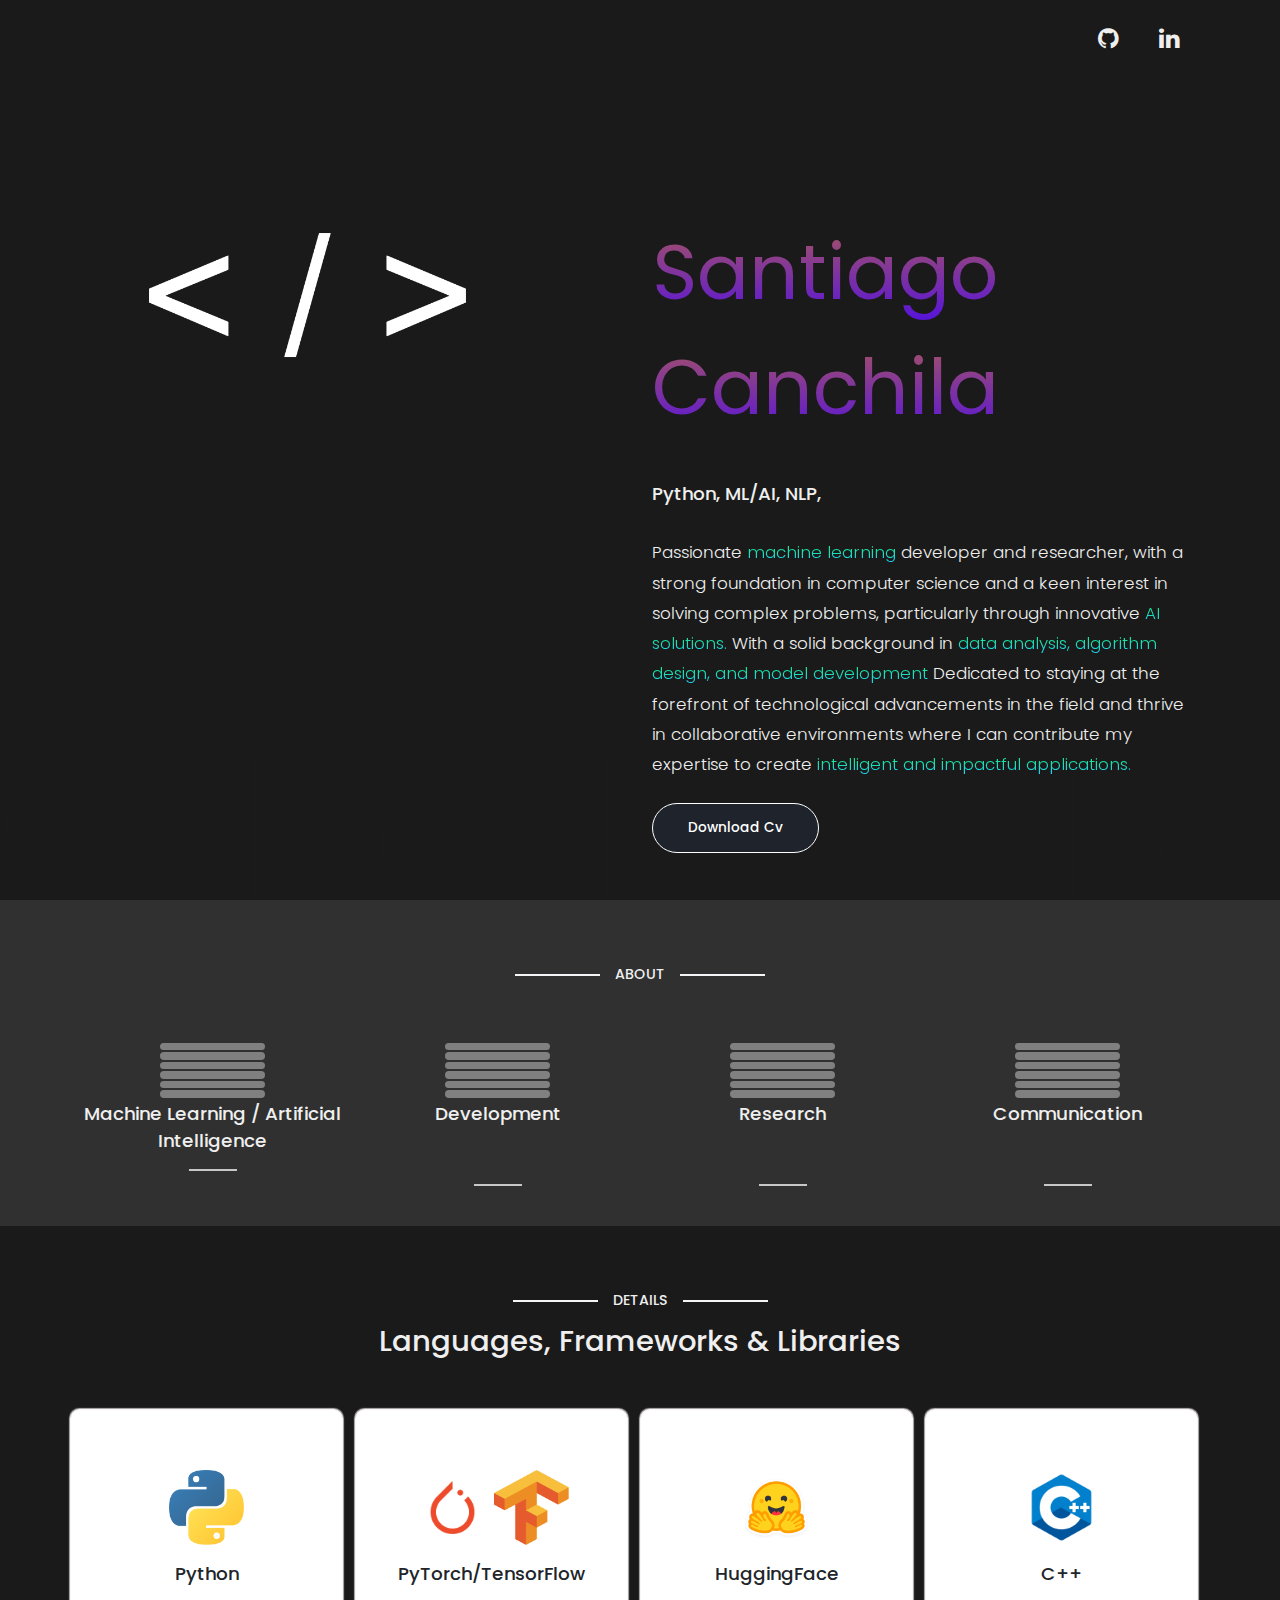
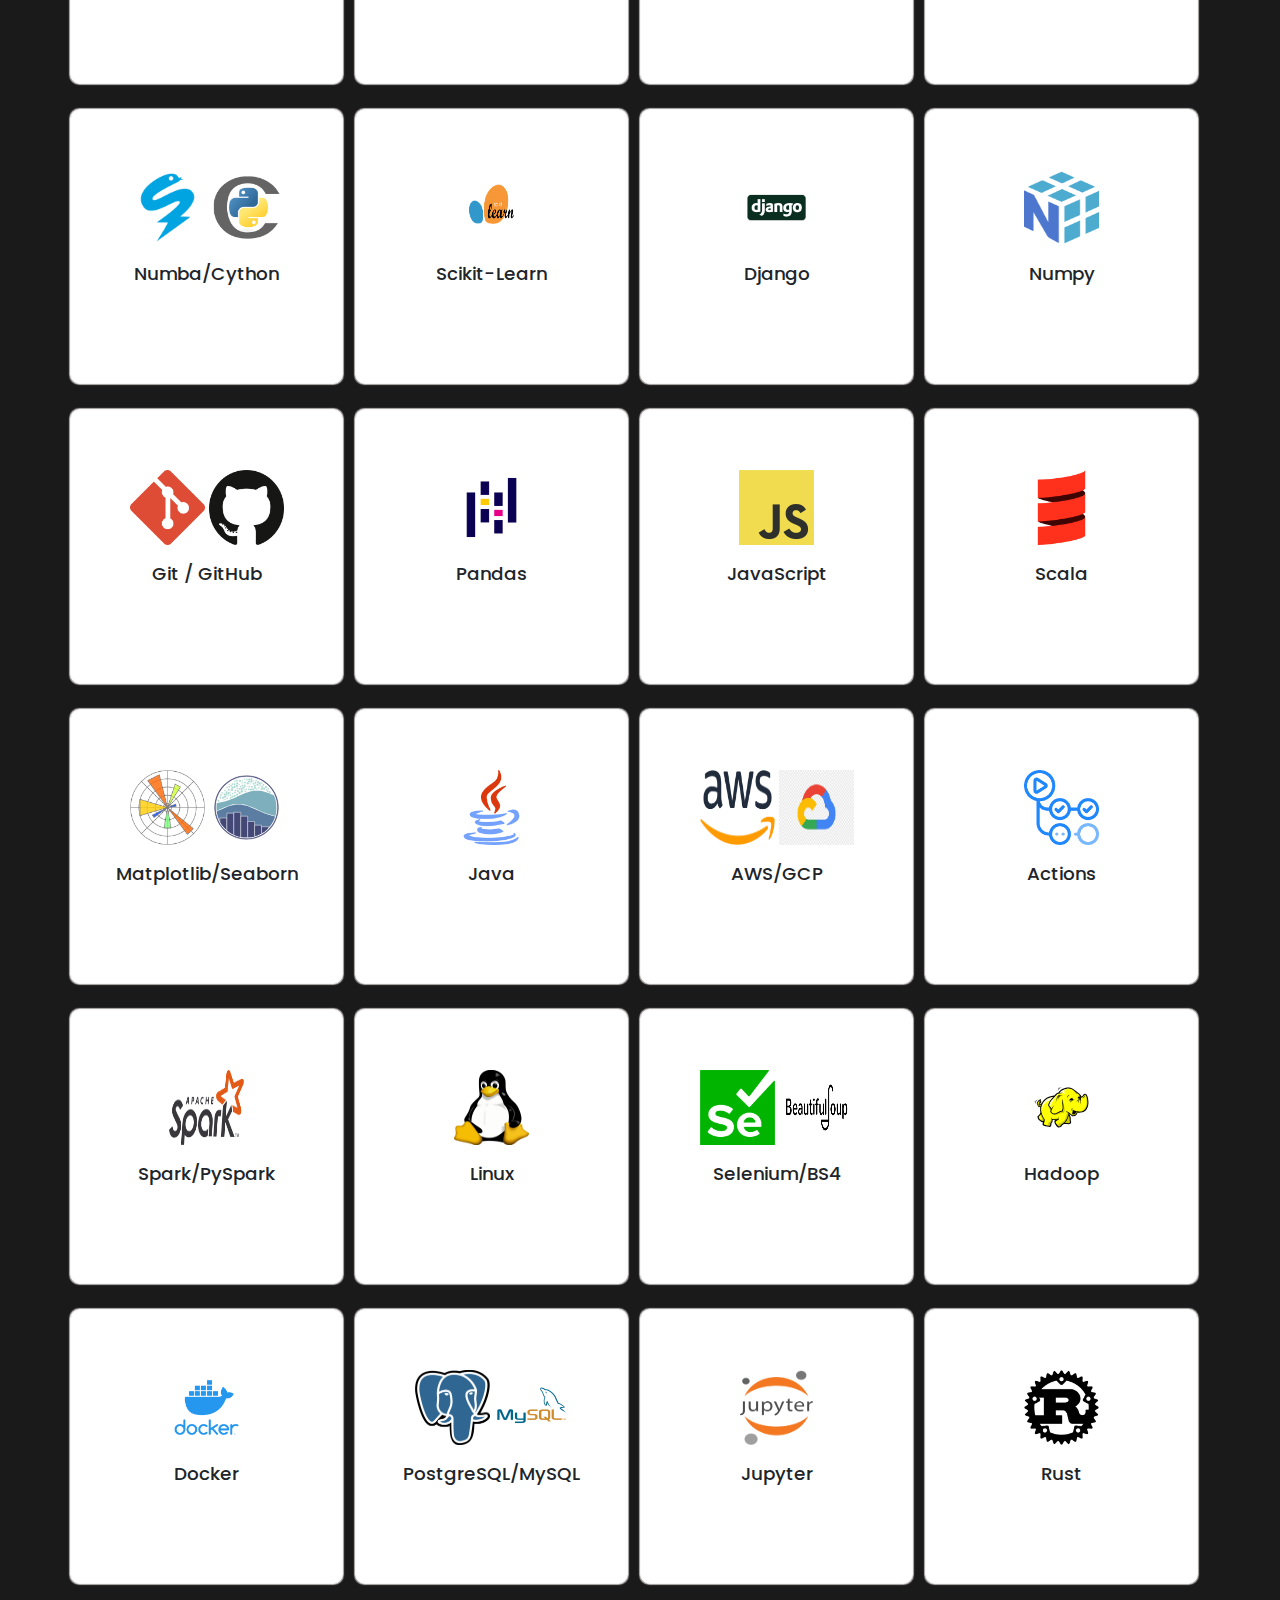
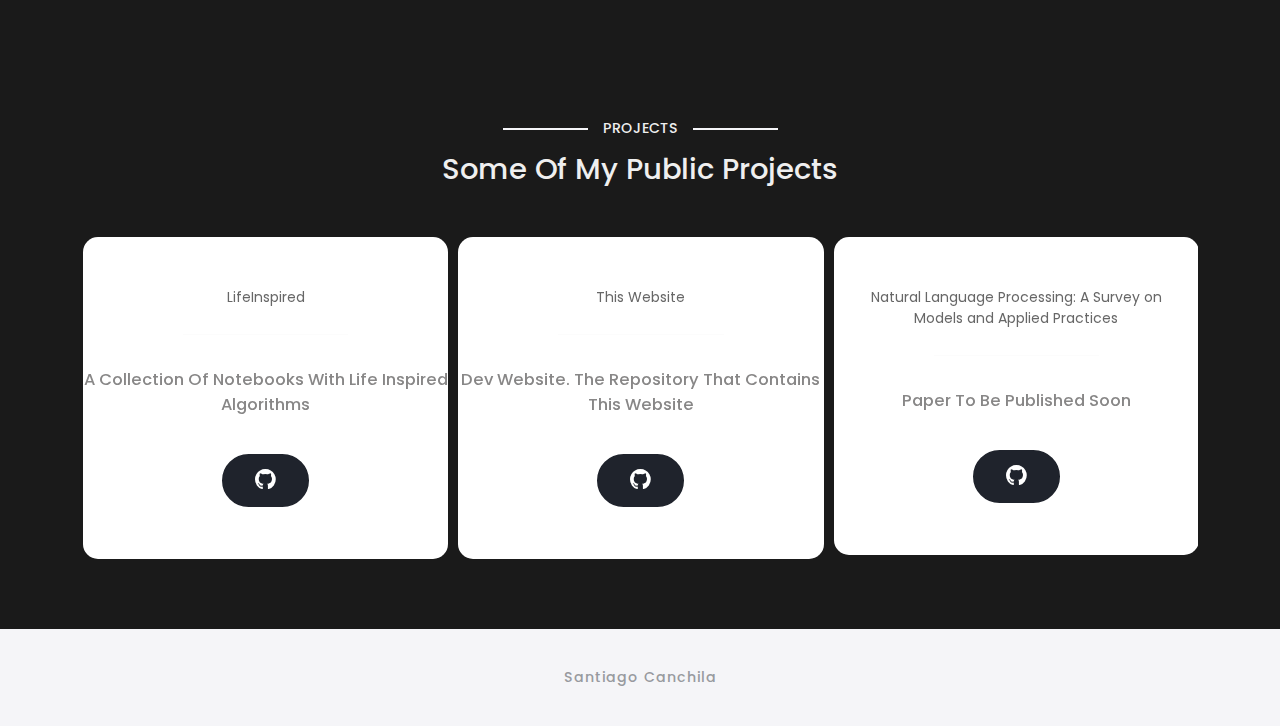
==== commit 3fc13fcd: "add" ====
--- a/html/devsite.html
+++ b/html/devsite.html
@@ -104,7 +104,7 @@
                                 </div>
                                 <div class="link-horizontal">
                                     <ul>
-                                        <li><a class="btn btn-default primary-btn back-white">download cv</a></li>
+                                        <li><a class="btn btn-default primary-btn back-white" href="https://drive.google.com/file/d/1EVIhtqqyfNGoO_LutUmlvdiAzy7NFSz9/view?usp=sharing" download target="_blank">download cv</a></li>
                                     </ul>
                                 </div>
                             </div>
@@ -477,11 +477,10 @@
                             <div class="img-block">
                                 <img alt=""  class="r-img"
                                      src="../assets/images/resume/actionslogo.png">
-                                     <img alt=""  class="r-img"
-                                     src="../assets/images/resume/jenkinslogo.png">
-                            </div>
-                            <div class="service-feature">
-                                <h4 class="text-dark text-center">Actions/Jenkins</h4>
+                                
+                            </div>
+                            <div class="service-feature">
+                                <h4 class="text-dark text-center">Actions</h4>
                                 <p></p>
                                 <br></br>
                               
@@ -605,12 +604,11 @@
                         <div class="service bg-white">
                             <div class="img-block">
                                 <img alt=""  class="r-img"
-                                     src="../assets/images/resume/actionslogo.png">
-                                     <img alt=""  class="r-img"
-                                     src="../assets/images/resume/jenkinslogo.png">
-                            </div>
-                            <div class="service-feature">
-                                <h4 class="text-dark text-center">GH Actions/Jenkins</h4>
+                                     src="../assets/images/resume/rustlogo.png">
+   
+                            </div>
+                            <div class="service-feature">
+                                <h4 class="text-dark text-center">Rust</h4>
                                 <p></p>
                                 <br></br>
                               
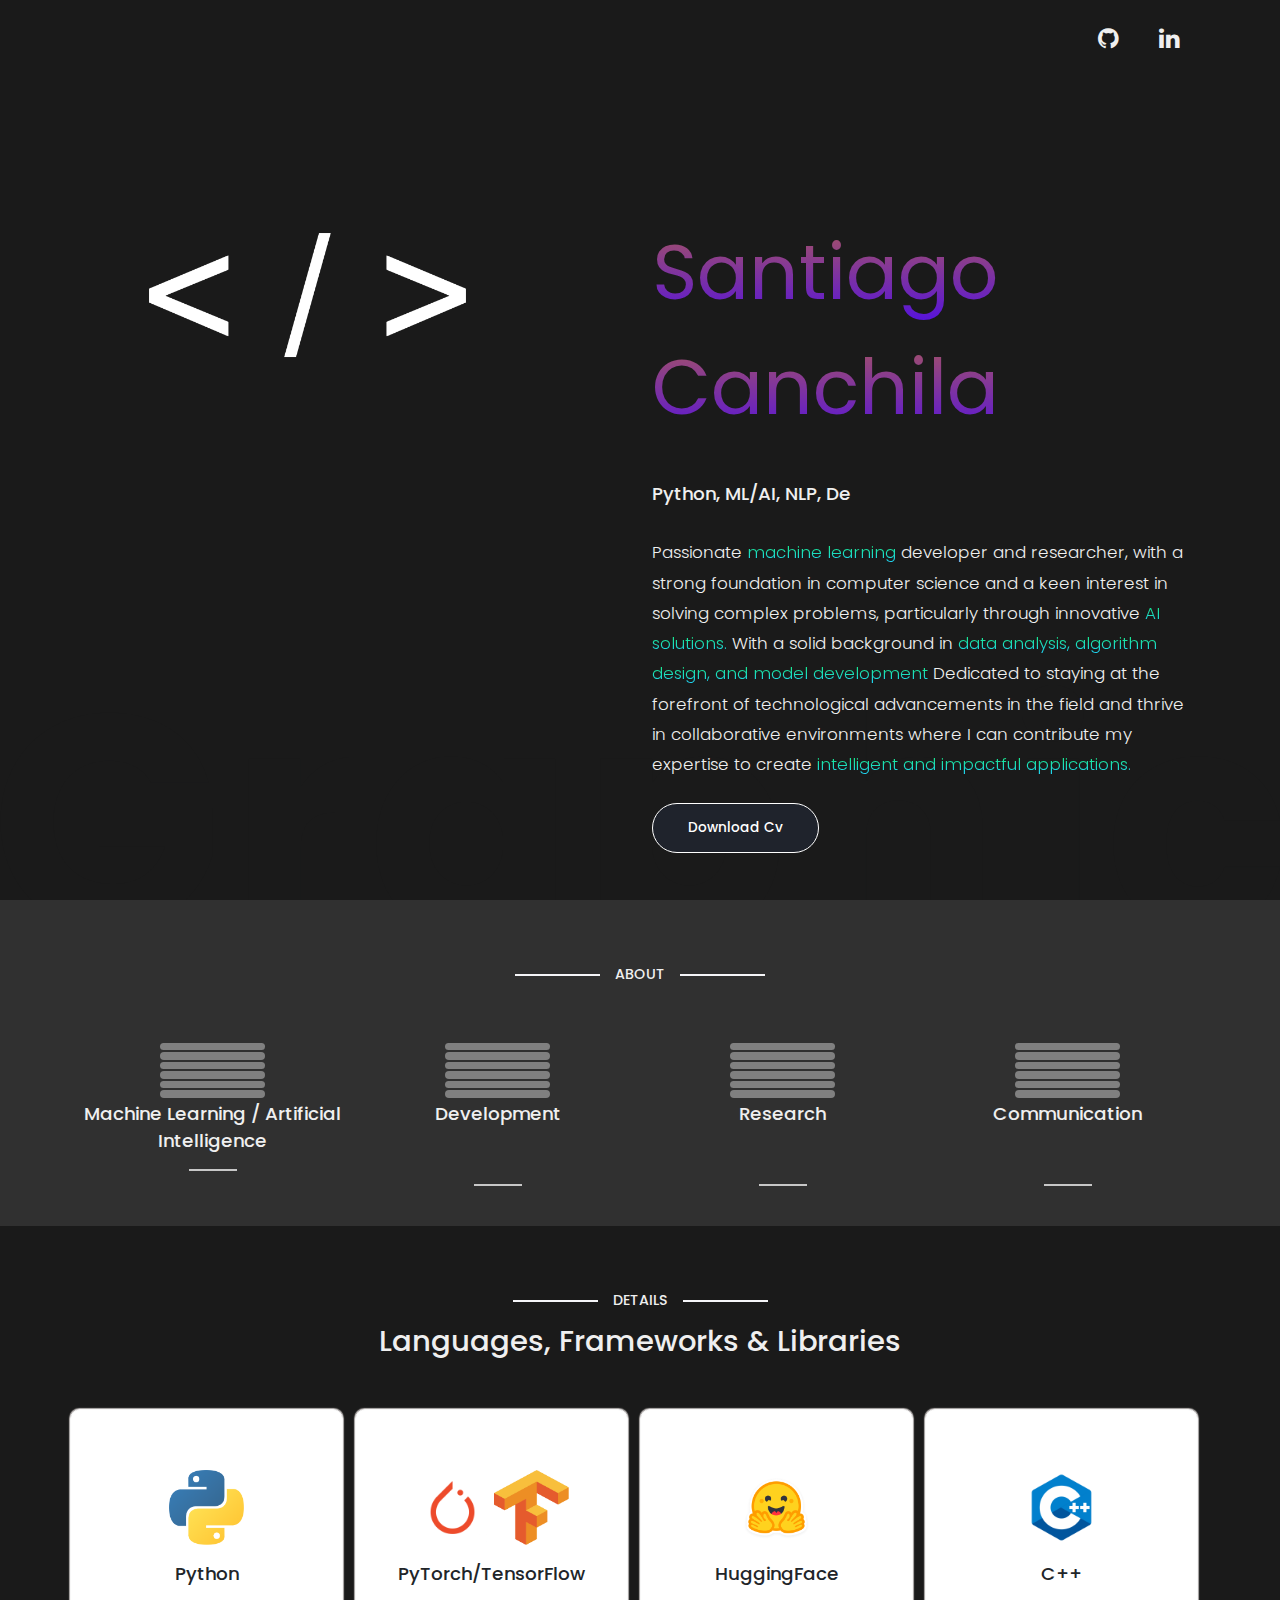
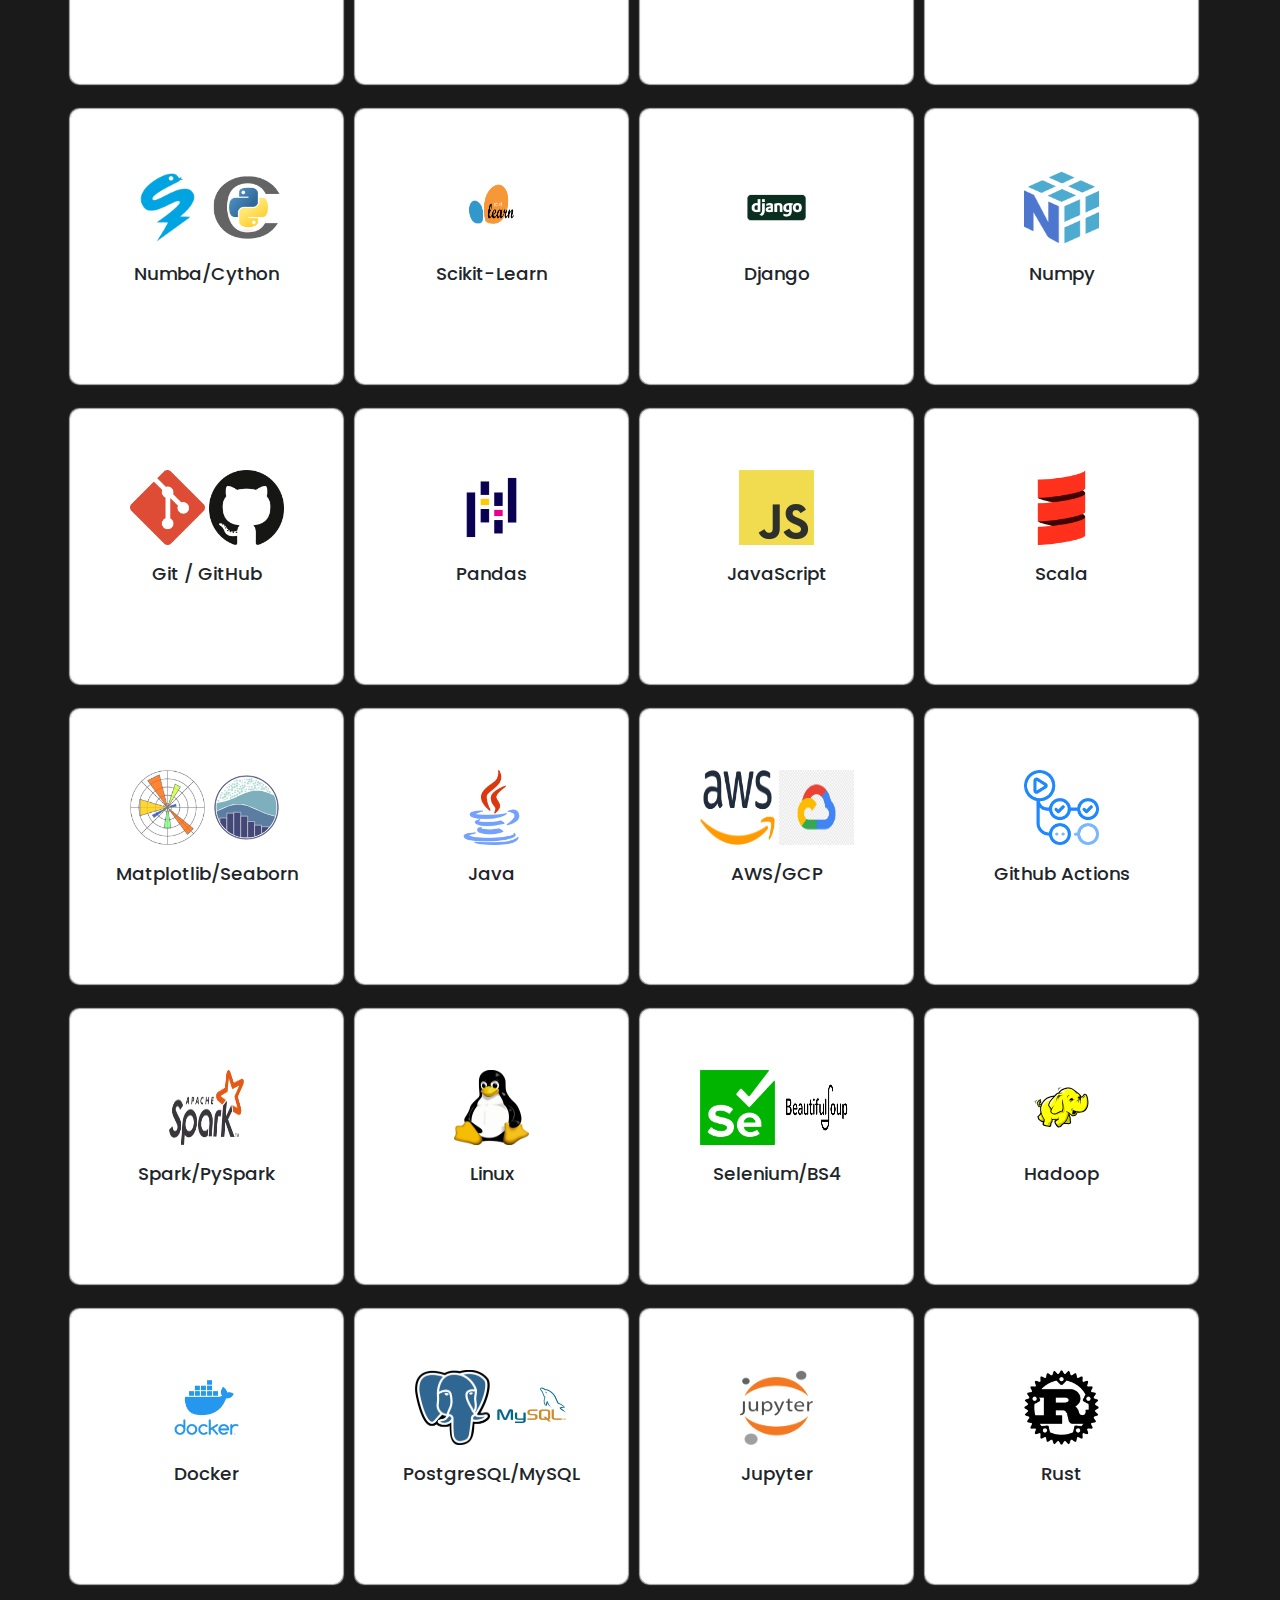
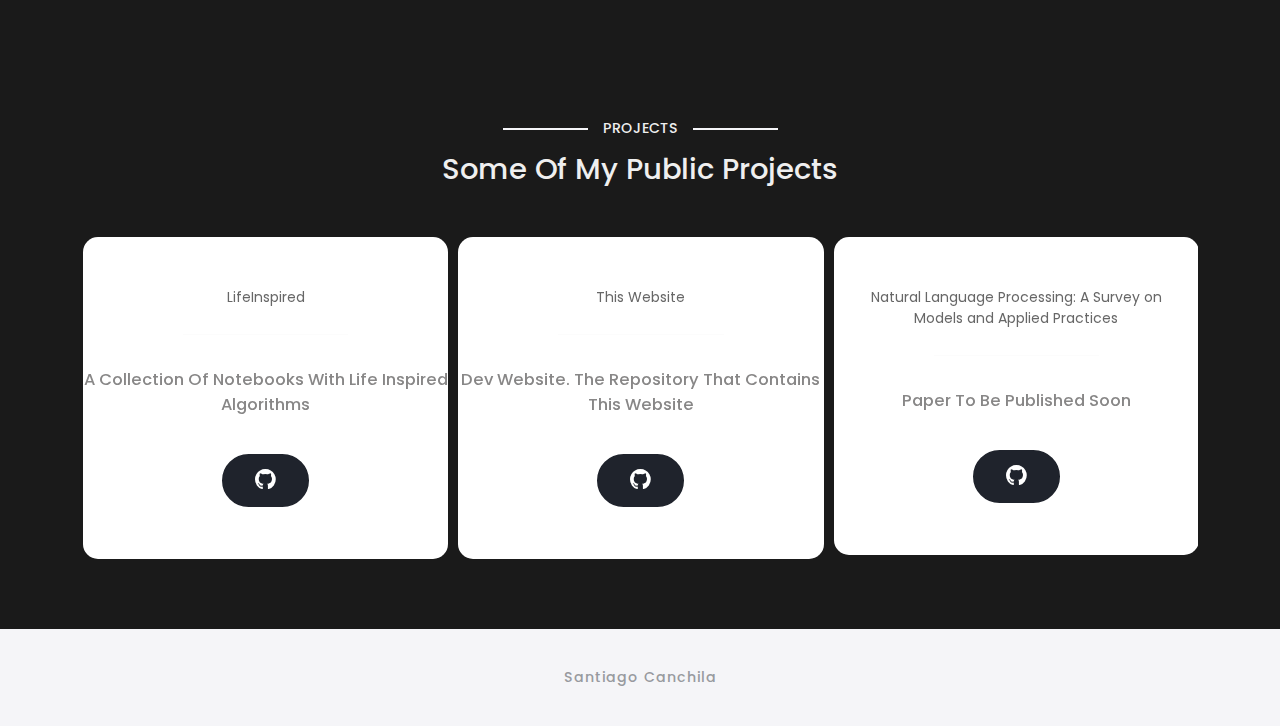
==== commit f4875e8d: "add" ====
--- a/html/devsite.html
+++ b/html/devsite.html
@@ -480,7 +480,7 @@
                                 
                             </div>
                             <div class="service-feature">
-                                <h4 class="text-dark text-center">Actions</h4>
+                                <h4 class="text-dark text-center">Github Actions</h4>
                                 <p></p>
                                 <br></br>
                               
